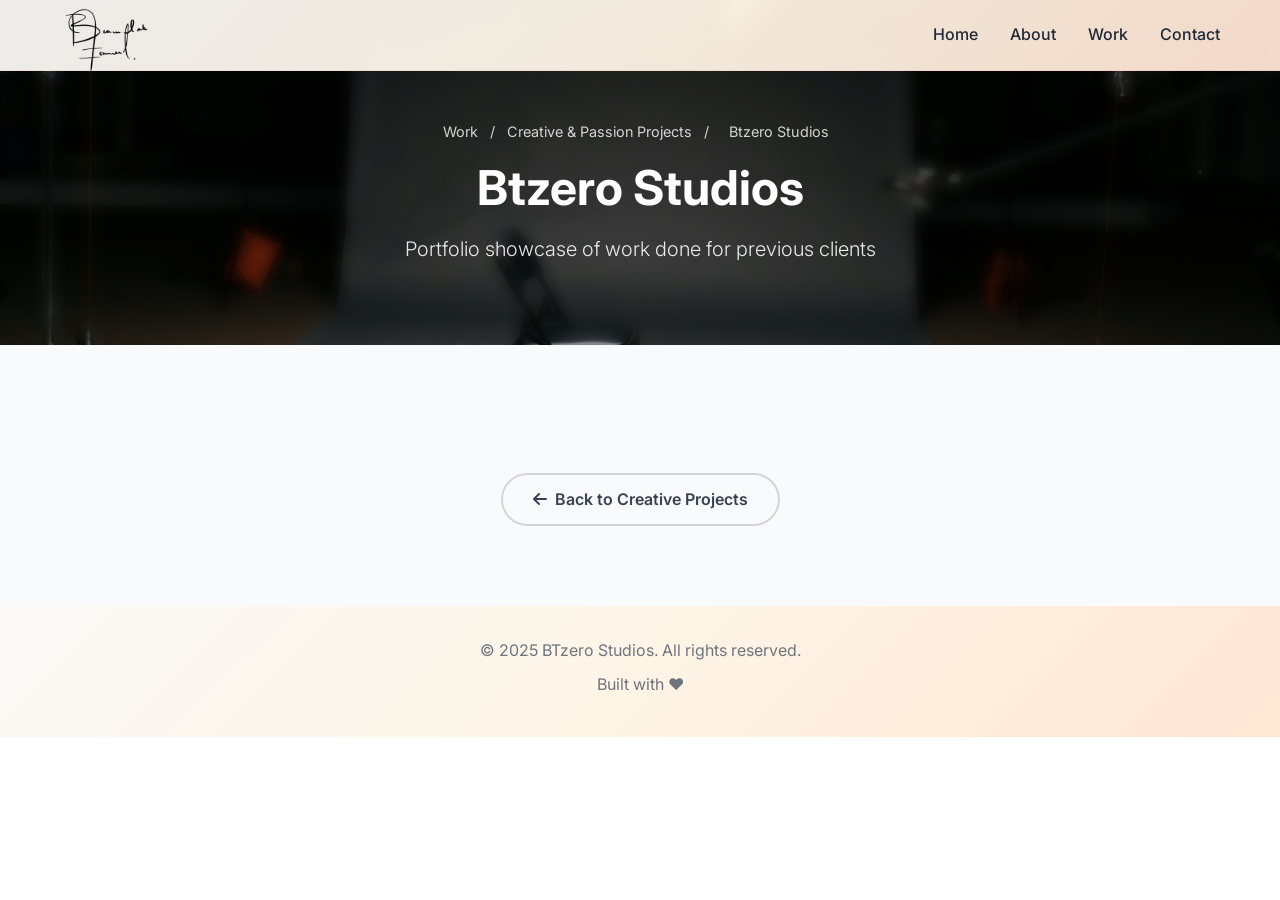
==== btzero-studios.html @ 1f89cbbd "Update website with new work sections, off-white gradient theme, and EmailJS integration" ====
<!DOCTYPE html>
<html lang="en">
<head>
    <meta charset="UTF-8">
    <meta name="viewport" content="width=device-width, initial-scale=1.0">
    <title>Btzero Studios - Beamlak Tareke</title>
    <link rel="stylesheet" href="styles.css">
    <link href="https://fonts.googleapis.com/css2?family=Inter:wght@300;400;500;600;700&display=swap" rel="stylesheet">
    <link rel="stylesheet" href="https://cdnjs.cloudflare.com/ajax/libs/font-awesome/6.0.0/css/all.min.css">
</head>
<body>
    <!-- Navigation -->
    <nav class="navbar">
        <div class="nav-container">
            <div class="nav-logo">
                <a href="index.html"><img src="Pictures/Sign.png" alt="Beamlak Tareke" class="logo-image"></a>
            </div>
            <ul class="nav-menu">
                <li class="nav-item">
                    <a href="index.html#home" class="nav-link">Home</a>
                </li>
                <li class="nav-item">
                    <a href="index.html#about" class="nav-link">About</a>
                </li>
                <li class="nav-item">
                    <a href="index.html#work" class="nav-link">Work</a>
                </li>
                <li class="nav-item">
                    <a href="index.html#contact" class="nav-link">Contact</a>
                </li>
            </ul>
            <div class="hamburger">
                <span class="bar"></span>
                <span class="bar"></span>
                <span class="bar"></span>
            </div>
        </div>
    </nav>

    <!-- Page Header -->
    <section class="page-header creative-header">
        <div class="container">
            <div class="header-content">
                <div class="breadcrumb">
                    <a href="index.html">Work</a>
                    <span>/</span>
                    <a href="creative-projects.html">Creative & Passion Projects</a>
                    <span>/</span>
                    <span>Btzero Studios</span>
                </div>
                <h1 class="page-title">Btzero Studios</h1>
                <p class="page-subtitle">Portfolio showcase of work done for previous clients</p>
            </div>
        </div>
    </section>

    <!-- Btzero Studios Content -->
    <section class="work-category">
        <div class="container">
            <div class="category-grid">
                <!-- Project cards will go here -->
                <!-- Template:
                <div class="project-card">
                    <div class="project-image">
                        <a href="CLIENT_LINK" target="_blank" class="image-link">
                            <img src="https://source.unsplash.com/featured/800x400/?keyword1,keyword2" alt="Project Name" class="project-thumbnail">
                        </a>
                    </div>
                    <div class="project-content">
                        <h3>Client/Project Name</h3>
                        <p>Project description and work done for the client...</p>
                        <div class="project-tags">
                            <span class="tag">Branding</span>
                            <span class="tag">Design</span>
                            <span class="tag">Media</span>
                        </div>
                        <div class="project-links">
                            <a href="CLIENT_LINK" target="_blank" class="project-link"><i class="fas fa-external-link-alt"></i> View Project</a>
                        </div>
                    </div>
                </div>
                -->
            </div>

            <!-- Back to Creative Projects -->
            <div class="back-to-work">
                <a href="creative-projects.html" class="btn btn-secondary">
                    <i class="fas fa-arrow-left"></i>
                    Back to Creative Projects
                </a>
            </div>
        </div>
    </section>

    <!-- Footer -->
    <footer class="footer">
        <div class="container">
            <div class="footer-content">
                <p>&copy; 2025 BTzero Studios. All rights reserved.</p>
                <p>Built with ❤️</p>
            </div>
        </div>
    </footer>

    <script src="script.js"></script>
</body>
</html>
---- styles.css ----
/* Reset and Base Styles */
* {
    margin: 0;
    padding: 0;
    box-sizing: border-box;
}

html {
    scroll-behavior: smooth;
}

body {
    font-family: 'Inter', sans-serif;
    line-height: 1.6;
    color: #333;
    background-color: #ffffff;
}

.container {
    max-width: 1200px;
    margin: 0 auto;
    padding: 0 20px;
}

/* Navigation */
.navbar {
    position: fixed;
    top: 0;
    width: 100%;
    background: linear-gradient(135deg, rgba(250, 249, 246, 0.95) 0%, rgba(254, 245, 231, 0.95) 50%, rgba(255, 229, 212, 0.95) 100%);
    backdrop-filter: blur(10px);
    z-index: 1000;
    transition: all 0.3s ease;
    border-bottom: 1px solid rgba(255, 154, 139, 0.2);
}

.nav-container {
    max-width: 1200px;
    margin: 0 auto;
    padding: 0 20px;
    display: flex;
    justify-content: space-between;
    align-items: center;
    height: 70px;
}

.nav-logo a {
    font-size: 1.5rem;
    font-weight: 700;
    color: #2563eb;
    text-decoration: none;
    transition: all 0.3s ease;
    display: flex;
    align-items: center;
}

.nav-logo a:hover {
    opacity: 0.8;
}

.logo-image {
    height: 105px;
    width: auto;
    object-fit: contain;
    transition: all 0.3s ease;
}

.nav-logo a:hover .logo-image {
    transform: scale(1.05);
}

.nav-menu {
    display: flex;
    list-style: none;
    gap: 2rem;
}

.nav-link {
    color: #1f2937;
    text-decoration: none;
    font-weight: 500;
    transition: color 0.3s ease;
    position: relative;
}

.nav-link:hover {
    color: #ff9a8b;
}

.nav-link::after {
    content: '';
    position: absolute;
    width: 0;
    height: 2px;
    bottom: -5px;
    left: 0;
    background: linear-gradient(135deg, #ff9a8b 0%, #fecf8d 100%);
    transition: width 0.3s ease;
}

.nav-link:hover::after {
    width: 100%;
}

.hamburger {
    display: none;
    flex-direction: column;
    cursor: pointer;
}

.bar {
    width: 25px;
    height: 3px;
    background-color: #1f2937;
    margin: 3px 0;
    transition: 0.3s;
}

/* Hero Section */
.hero {
    min-height: 100vh;
    display: flex;
    align-items: center;
    background: linear-gradient(135deg, #faf9f6 0%, #fef5e7 50%, #ffe5d4 100%);
    color: #1f2937;
    position: relative;
    overflow: hidden;
}

.hero::before {
    content: '';
    position: absolute;
    top: 0;
    left: 0;
    right: 0;
    bottom: 0;
    background: url('data:image/svg+xml,<svg xmlns="http://www.w3.org/2000/svg" viewBox="0 0 100 100"><defs><pattern id="grain" width="100" height="100" patternUnits="userSpaceOnUse"><circle cx="25" cy="25" r="1" fill="black" opacity="0.03"/><circle cx="75" cy="75" r="1" fill="black" opacity="0.03"/><circle cx="50" cy="10" r="0.5" fill="black" opacity="0.03"/><circle cx="10" cy="60" r="0.5" fill="black" opacity="0.03"/><circle cx="90" cy="40" r="0.5" fill="black" opacity="0.03"/></pattern></defs><rect width="100" height="100" fill="url(%23grain)"/></svg>');
    opacity: 0.5;
}

.hero-container {
    max-width: 1200px;
    margin: 0 auto;
    padding: 0 20px;
    display: grid;
    grid-template-columns: 1fr 1fr;
    gap: 4rem;
    align-items: center;
    position: relative;
    z-index: 1;
}

.hero-content {
    animation: slideInLeft 1s ease-out;
}

.hero-title {
    font-size: 3.5rem;
    font-weight: 700;
    margin-bottom: 1rem;
    line-height: 1.2;
    color: #1f2937;
}

.highlight {
    background: linear-gradient(135deg, #ff9a8b 0%, #fecf8d 100%);
    -webkit-background-clip: text;
    -webkit-text-fill-color: transparent;
    background-clip: text;
}

.hero-subtitle {
    font-size: 1.25rem;
    margin-bottom: 2rem;
    opacity: 0.7;
    font-weight: 300;
    color: #4b5563;
}

.hero-buttons {
    display: flex;
    gap: 1rem;
    flex-wrap: wrap;
}

.btn {
    padding: 12px 30px;
    border-radius: 50px;
    text-decoration: none;
    font-weight: 600;
    transition: all 0.3s ease;
    display: inline-block;
    border: 2px solid transparent;
    cursor: pointer;
    font-size: 1rem;
}

.btn-primary {
    background: linear-gradient(45deg, #fbbf24, #f59e0b);
    color: white;
    border: 2px solid transparent;
}

.btn-primary:hover {
    transform: translateY(-2px);
    box-shadow: 0 10px 25px rgba(251, 191, 36, 0.3);
}

.btn-secondary {
    background: transparent;
    color: white;
    border: 2px solid white;
}

.btn-secondary:hover {
    background: white;
    color: #2563eb;
    transform: translateY(-2px);
}

.hero-image {
    display: flex;
    justify-content: center;
    animation: slideInRight 1s ease-out;
}

.profile-card {
    width: 300px;
    height: 300px;
    background: rgba(255, 255, 255, 0.1);
    border-radius: 20px;
    display: flex;
    align-items: center;
    justify-content: center;
    backdrop-filter: blur(10px);
    border: 1px solid rgba(255, 255, 255, 0.2);
    box-shadow: 0 20px 40px rgba(0, 0, 0, 0.1);
}

.profile-image {
    width: 100%;
    max-width: 400px;
    height: auto;
    display: flex;
    align-items: center;
    justify-content: center;
}

.hero-photo {
    width: 100%;
    height: auto;
    max-width: 100%;
    object-fit: cover;
    border-radius: 15px;
    box-shadow: 0 10px 30px rgba(0, 0, 0, 0.15);
    display: block;
}

.scroll-indicator {
    position: absolute;
    bottom: 30px;
    left: 50%;
    transform: translateX(-50%);
    animation: bounce 2s infinite;
}

.scroll-arrow {
    width: 20px;
    height: 20px;
    border-right: 2px solid #4b5563;
    border-bottom: 2px solid #4b5563;
    transform: rotate(45deg);
}

/* Section Styles */
section {
    padding: 80px 0;
}

.section-header {
    text-align: center;
    margin-bottom: 4rem;
}

.section-title {
    font-size: 2.5rem;
    font-weight: 700;
    margin-bottom: 1rem;
    color: #1f2937;
}

.section-subtitle {
    font-size: 1.125rem;
    color: #6b7280;
    font-weight: 400;
}

/* About Section */
.about {
    background-color: #f9fafb;
}

.about-content {
    display: grid;
    grid-template-columns: 1fr 1.2fr;
    gap: 4rem;
    align-items: start;
}

.about-text h3 {
    font-size: 1.5rem;
    font-weight: 600;
    margin-bottom: 1rem;
    color: #1f2937;
}

.about-text p {
    margin-bottom: 1.5rem;
    color: #4b5563;
    line-height: 1.7;
}

.skills h4 {
    font-size: 1.25rem;
    font-weight: 600;
    margin-bottom: 1rem;
    color: #1f2937;
}

.skill-tags {
    display: flex;
    flex-wrap: wrap;
    gap: 0.5rem;
}

.skill-tag {
    background: linear-gradient(45deg, #2563eb, #3b82f6);
    color: white;
    padding: 0.5rem 1rem;
    border-radius: 25px;
    font-size: 0.875rem;
    font-weight: 500;
}

.journey-animation-container {
    display: flex;
    flex-direction: column;
    gap: 2rem;
}

.journey-map {
    background: linear-gradient(135deg, #f8fafc 0%, #e2e8f0 100%);
    border-radius: 20px;
    padding: 2rem;
    box-shadow: 0 8px 25px rgba(0, 0, 0, 0.08);
    position: relative;
    overflow: hidden;
}

.journey-svg {
    width: 100%;
    height: auto;
    max-height: 500px;
    display: block;
}

.journey-path {
    stroke-dasharray: 1400;
    stroke-dashoffset: 1400;
    animation: drawPath 6s ease-in-out forwards;
    filter: drop-shadow(0 2px 4px rgba(37, 99, 235, 0.3));
}

@keyframes drawPath {
    to {
        stroke-dashoffset: 0;
    }
}

.journey-dot {
    filter: drop-shadow(0 2px 4px rgba(251, 191, 36, 0.5));
}

.country-marker {
    cursor: pointer;
    transition: all 0.3s ease;
    animation: fadeInMarker 1s ease-in-out forwards;
    opacity: 0;
}

.country-marker:nth-child(3) {
    animation-delay: 0.5s;
}

.country-marker:nth-child(4) {
    animation-delay: 1s;
}

.country-marker:nth-child(5) {
    animation-delay: 1.5s;
}

@keyframes fadeInMarker {
    to {
        opacity: 1;
    }
}

.marker-ring {
    animation: ringPulse 2s ease-in-out infinite;
    transition: all 0.3s ease;
}

@keyframes ringPulse {
    0% {
        r: 25;
        opacity: 0.3;
    }
    50% {
        r: 35;
        opacity: 0.1;
    }
    100% {
        r: 25;
        opacity: 0.3;
    }
}

.country-emoji {
    cursor: pointer;
    filter: drop-shadow(0 2px 4px rgba(0, 0, 0, 0.2));
    pointer-events: none;
    transform-origin: center;
}

.country-marker:hover .marker-ring {
    r: 45;
    opacity: 0.2;
    animation: none;
}

.country-background {
    opacity: 0;
    transition: opacity 0.5s ease-in-out;
    pointer-events: none;
    filter: blur(1px);
    transform-origin: center;
}

.country-marker:hover .country-background {
    opacity: 0.4;
    filter: blur(0.5px);
}


.about-stats {
    display: flex;
    flex-direction: column;
    gap: 2rem;
}

.stat-item {
    text-align: center;
    padding: 1.5rem;
    background: white;
    border-radius: 15px;
    box-shadow: 0 4px 6px rgba(0, 0, 0, 0.05);
    transition: transform 0.3s ease;
}

.stat-item:hover {
    transform: translateY(-5px);
}

.stat-number {
    font-size: 2.5rem;
    font-weight: 700;
    color: #2563eb;
    margin-bottom: 0.5rem;
}

.stat-label {
    color: #6b7280;
    font-weight: 500;
}

/* Journey Map Section */
.journey-section {
    background: white;
    border-radius: 20px;
    padding: 2rem;
    box-shadow: 0 8px 25px rgba(0, 0, 0, 0.08);
    margin-top: 2rem;
}

.journey-section h4 {
    font-size: 1.5rem;
    font-weight: 600;
    margin-bottom: 1.5rem;
    color: #1f2937;
    text-align: center;
}

.world-map {
    display: flex;
    flex-direction: column;
    gap: 2rem;
}

.map-container {
    background: linear-gradient(135deg, #f8fafc 0%, #e2e8f0 100%);
    border-radius: 15px;
    padding: 1rem;
    position: relative;
    overflow: hidden;
}

.world-svg {
    width: 100%;
    height: 300px;
    display: block;
}

.world-outline {
    opacity: 0.3;
}

.journey-path {
    filter: drop-shadow(0 2px 4px rgba(0, 0, 0, 0.1));
    animation: drawPath 3s ease-in-out forwards;
}

@keyframes drawPath {
    to {
        stroke-dashoffset: 0;
    }
}

.country-markers {
    animation: fadeInMarkers 1s ease-in-out 2s forwards;
    opacity: 0;
}

@keyframes fadeInMarkers {
    to {
        opacity: 1;
    }
}

.country-marker {
    cursor: pointer;
    transition: all 0.3s ease;
    filter: drop-shadow(0 2px 4px rgba(0, 0, 0, 0.2));
}

.country-marker {
    transform: none;
}

.country-shape {
    transition: all 0.3s ease;
}

.country-marker:hover .country-shape {
    filter: brightness(1.1);
}

.maple-leaf {
    animation: leafFloat 3s ease-in-out infinite;
}

@keyframes leafFloat {
    0%, 100% {
        transform: translate(30px, 20px) scale(0.8) rotate(0deg);
    }
    50% {
        transform: translate(30px, 15px) scale(0.85) rotate(2deg);
    }
}

.country-label {
    font-size: 12px;
    font-weight: 600;
    fill: #374151;
    pointer-events: none;
}

.journey-dot {
    animation: moveAlongPath 4s linear infinite;
}

@keyframes moveAlongPath {
    0% {
        offset-distance: 0%;
    }
    100% {
        offset-distance: 100%;
    }
}

.country-info {
    display: grid;
    grid-template-columns: repeat(auto-fit, minmax(200px, 1fr));
    gap: 1rem;
}

.country-card {
    background: white;
    border-radius: 15px;
    padding: 1.5rem;
    text-align: center;
    box-shadow: 0 4px 6px rgba(0, 0, 0, 0.05);
    transition: all 0.3s ease;
    border: 2px solid transparent;
    cursor: pointer;
}

.country-card:hover {
    transform: translateY(-5px);
    box-shadow: 0 8px 25px rgba(0, 0, 0, 0.1);
    border-color: #e5e7eb;
}

.country-card[data-country="ethiopia"]:hover {
    border-color: #f59e0b;
}

.country-card[data-country="mozambique"]:hover {
    border-color: #8b5cf6;
}

.country-card[data-country="canada"]:hover {
    border-color: #ef4444;
}

.country-card.active {
    transform: translateY(-8px);
    box-shadow: 0 12px 30px rgba(0, 0, 0, 0.15);
}

.country-card[data-country="ethiopia"].active {
    border-color: #f59e0b;
    background: linear-gradient(135deg, #fef3c7 0%, #fde68a 100%);
}

.country-card[data-country="mozambique"].active {
    border-color: #8b5cf6;
    background: linear-gradient(135deg, #ede9fe 0%, #ddd6fe 100%);
}

.country-card[data-country="canada"].active {
    border-color: #ef4444;
    background: linear-gradient(135deg, #fee2e2 0%, #fecaca 100%);
}

.country-flag {
    font-size: 2rem;
    margin-bottom: 0.5rem;
}

.country-card h5 {
    font-size: 1.1rem;
    font-weight: 600;
    color: #1f2937;
    margin-bottom: 0.5rem;
}

.country-card p {
    font-size: 0.875rem;
    color: #6b7280;
    margin-bottom: 0.75rem;
    line-height: 1.4;
}

.country-year {
    font-size: 0.75rem;
    font-weight: 500;
    color: #9ca3af;
    background: #f3f4f6;
    padding: 0.25rem 0.5rem;
    border-radius: 10px;
    display: inline-block;
}

/* Work Section */
.work-folders {
    display: grid;
    grid-template-columns: repeat(auto-fit, minmax(280px, 1fr));
    gap: 2rem;
    margin-top: 2rem;
}

.folder {
    background: white;
    border-radius: 20px;
    padding: 2rem;
    box-shadow: 0 8px 25px rgba(0, 0, 0, 0.08);
    transition: all 0.3s ease;
    border: 2px solid transparent;
    cursor: pointer;
    position: relative;
    overflow: hidden;
    text-decoration: none;
    color: inherit;
    display: block;
}

.folder::before {
    content: '';
    position: absolute;
    top: 0;
    left: 0;
    right: 0;
    height: 4px;
    background: linear-gradient(45deg, #2563eb, #3b82f6);
    transform: scaleX(0);
    transition: transform 0.3s ease;
}

.folder:hover::before {
    transform: scaleX(1);
}

.folder:hover {
    transform: translateY(-8px);
    box-shadow: 0 20px 40px rgba(0, 0, 0, 0.15);
    border-color: #e5e7eb;
}

.folder-icon {
    font-size: 3rem;
    color: #2563eb;
    margin-bottom: 1rem;
    transition: all 0.3s ease;
}

.folder:hover .folder-icon {
    transform: scale(1.1);
    color: #1d4ed8;
}

.folder-title {
    font-size: 1.5rem;
    font-weight: 700;
    color: #1f2937;
    margin-bottom: 0.5rem;
}

.folder-subtitle {
    color: #6b7280;
    font-size: 0.9rem;
    margin-bottom: 1.5rem;
    font-weight: 500;
    font-style: italic;
}

.folder-content {
    max-height: 0;
    overflow: hidden;
    transition: max-height 0.3s ease;
}

.folder.active .folder-content {
    max-height: 500px;
}

.project-item {
    padding: 1rem 0;
    border-bottom: 1px solid #f3f4f6;
    transition: all 0.2s ease;
}

.project-item:last-child {
    border-bottom: none;
}

.project-item:hover {
    background: #f9fafb;
    margin: 0 -1rem;
    padding: 1rem;
    border-radius: 10px;
}

.project-item h4 {
    font-size: 1rem;
    font-weight: 600;
    color: #1f2937;
    margin-bottom: 0.5rem;
}

.project-item p {
    font-size: 0.875rem;
    color: #6b7280;
    line-height: 1.5;
    margin: 0;
}

/* Folder category colors */
.folder[data-category="cs"] .folder-icon {
    color: #2563eb;
}

.folder[data-category="cs"]:hover .folder-icon {
    color: #1d4ed8;
}

.folder[data-category="cs"]::before {
    background: linear-gradient(45deg, #2563eb, #3b82f6);
}

.folder[data-category="creative"] .folder-icon {
    color: #8b5cf6;
}

.folder[data-category="creative"]:hover .folder-icon {
    color: #7c3aed;
}

.folder[data-category="creative"]::before {
    background: linear-gradient(45deg, #8b5cf6, #a78bfa);
}

.folder[data-category="features"] .folder-icon {
    color: #f59e0b;
}

.folder[data-category="features"]:hover .folder-icon {
    color: #d97706;
}

.folder[data-category="features"]::before {
    background: linear-gradient(45deg, #f59e0b, #fbbf24);
}

.project-card-header {
    padding: 1.5rem 1.5rem 1rem 1.5rem;
}

.project-title {
    font-size: 1.25rem;
    font-weight: 700;
    color: #1f2937;
    margin: 0;
    transition: color 0.3s ease;
}

.project-card:hover .project-title {
    color: #2563eb;
}

.project-card-body {
    padding: 0 1.5rem 1.5rem 1.5rem;
    flex-grow: 1;
}

.project-problem,
.project-description {
    color: #4b5563;
    line-height: 1.6;
    margin-bottom: 1rem;
    font-size: 0.95rem;
}

.project-tech-stack {
    display: flex;
    flex-wrap: wrap;
    gap: 0.5rem;
    margin-top: 1rem;
}

.tech-tag {
    background: linear-gradient(135deg, #e0e7ff 0%, #c7d2fe 100%);
    color: #3730a3;
    padding: 0.4rem 0.8rem;
    border-radius: 20px;
    font-size: 0.75rem;
    font-weight: 600;
    transition: all 0.3s ease;
}

.project-card:hover .tech-tag {
    background: linear-gradient(135deg, #c7d2fe 0%, #a5b4fc 100%);
    transform: translateY(-2px);
}

.video-placeholder {
    background: linear-gradient(135deg, #f3f4f6 0%, #e5e7eb 100%);
    border-radius: 12px;
    padding: 2rem;
    text-align: center;
    margin-top: 1rem;
    transition: all 0.3s ease;
}

.video-placeholder i {
    font-size: 2.5rem;
    color: #6b7280;
    margin-bottom: 0.5rem;
    display: block;
}

.video-placeholder p {
    color: #6b7280;
    font-size: 0.875rem;
    margin: 0;
}

.project-card:hover .video-placeholder {
    background: linear-gradient(135deg, #e5e7eb 0%, #d1d5db 100%);
    transform: scale(1.05);
}

.video-card {
    cursor: pointer;
}

.media-badge {
    display: inline-block;
    background: linear-gradient(135deg, #fef3c7 0%, #fde68a 100%);
    color: #92400e;
    padding: 0.3rem 0.8rem;
    border-radius: 15px;
    font-size: 0.75rem;
    font-weight: 600;
    margin-top: 0.5rem;
}

.project-card-footer {
    padding: 1rem 1.5rem;
    background: #f9fafb;
    border-top: 1px solid #e5e7eb;
    display: flex;
    gap: 1rem;
    flex-wrap: wrap;
    transition: all 0.3s ease;
}

.project-card:hover .project-card-footer {
    background: #f3f4f6;
}

.project-link {
    color: #2563eb;
    text-decoration: none;
    font-weight: 500;
    font-size: 0.875rem;
    transition: all 0.3s ease;
    display: inline-flex;
    align-items: center;
    gap: 0.4rem;
    padding: 0.4rem 0.8rem;
    border-radius: 8px;
    position: relative;
}

.project-link:hover {
    color: #1d4ed8;
    background: rgba(37, 99, 235, 0.1);
    transform: translateX(4px);
}

.project-link i {
    font-size: 0.875rem;
}

/* Page-specific styles for work category pages */
.page-header {
    background: linear-gradient(135deg, #667eea 0%, #764ba2 100%);
    color: white;
    padding: 120px 0 80px 0;
    position: relative;
    overflow: hidden;
}

.page-header::before {
    content: '';
    position: absolute;
    top: 0;
    left: 0;
    right: 0;
    bottom: 0;
    background: url('data:image/svg+xml,<svg xmlns="http://www.w3.org/2000/svg" viewBox="0 0 100 100"><defs><pattern id="grain" width="100" height="100" patternUnits="userSpaceOnUse"><circle cx="25" cy="25" r="1" fill="white" opacity="0.1"/><circle cx="75" cy="75" r="1" fill="white" opacity="0.1"/><circle cx="50" cy="10" r="0.5" fill="white" opacity="0.1"/><circle cx="10" cy="60" r="0.5" fill="white" opacity="0.1"/><circle cx="90" cy="40" r="0.5" fill="white" opacity="0.1"/></pattern></defs><rect width="100" height="100" fill="url(%23grain)"/></svg>');
    opacity: 0.3;
}

.header-content {
    position: relative;
    z-index: 1;
    text-align: center;
}

.breadcrumb {
    margin-bottom: 1rem;
    font-size: 0.9rem;
    opacity: 0.8;
}

.breadcrumb a {
    color: white;
    text-decoration: none;
    transition: opacity 0.3s ease;
}

.breadcrumb a:hover {
    opacity: 0.8;
}

.breadcrumb span {
    margin: 0 0.5rem;
}

.page-title {
    font-size: 3rem;
    font-weight: 700;
    margin-bottom: 1rem;
    line-height: 1.2;
}

.page-subtitle {
    font-size: 1.25rem;
    opacity: 0.9;
    font-weight: 300;
    max-width: 600px;
    margin: 0 auto;
}

/* Category-specific page headers */
.cs-header {
    background: linear-gradient(135deg, #2563eb 0%, #3b82f6 100%);
    background-image: url('Pictures/code.jpg');
    background-size: cover;
    background-position: center;
    background-repeat: no-repeat;
}

.cs-header::after {
    content: '';
    position: absolute;
    top: 0;
    left: 0;
    right: 0;
    bottom: 0;
    background-image: url('Pictures/code.jpg');
    background-size: cover;
    background-position: center;
    background-repeat: no-repeat;
    filter: blur(8px);
    z-index: 0;
    opacity: 0.85;
}

.cs-header::before {
    content: '';
    position: absolute;
    top: 0;
    left: 0;
    right: 0;
    bottom: 0;
    background: rgba(0, 0, 0, 0.4);
    z-index: 1;
}

.cs-header .header-content {
    position: relative;
    z-index: 2;
}

.creative-header {
    background: linear-gradient(135deg, #8b5cf6 0%, #a78bfa 100%);
    background-image: url('Pictures/Create.jpg');
    background-size: cover;
    background-position: center;
    background-repeat: no-repeat;
}

.creative-header::after {
    content: '';
    position: absolute;
    top: 0;
    left: 0;
    right: 0;
    bottom: 0;
    background-image: url('Pictures/Create.jpg');
    background-size: cover;
    background-position: center;
    background-repeat: no-repeat;
    filter: blur(8px);
    z-index: 0;
    opacity: 0.85;
}

.creative-header::before {
    content: '';
    position: absolute;
    top: 0;
    left: 0;
    right: 0;
    bottom: 0;
    background: rgba(0, 0, 0, 0.4);
    z-index: 1;
}

.creative-header .header-content {
    position: relative;
    z-index: 2;
}

.features-header {
    background: linear-gradient(135deg, #f59e0b 0%, #fbbf24 100%);
    background-image: url('Pictures/News.jpg');
    background-size: cover;
    background-position: center;
    background-repeat: no-repeat;
}

.features-header::after {
    content: '';
    position: absolute;
    top: 0;
    left: 0;
    right: 0;
    bottom: 0;
    background-image: url('Pictures/News.jpg');
    background-size: cover;
    background-position: center;
    background-repeat: no-repeat;
    filter: blur(8px);
    z-index: 0;
    opacity: 0.85;
}

.features-header::before {
    content: '';
    position: absolute;
    top: 0;
    left: 0;
    right: 0;
    bottom: 0;
    background: rgba(0, 0, 0, 0.4);
    z-index: 1;
}

.features-header .header-content {
    position: relative;
    z-index: 2;
}

.work-category {
    padding: 80px 0;
    background-color: #f9fafb;
}

.category-grid {
    display: grid;
    grid-template-columns: repeat(3, 1fr);
    gap: 2rem;
    margin-bottom: 3rem;
}

.project-card {
    background: white;
    border-radius: 20px;
    overflow: hidden;
    box-shadow: 0 8px 25px rgba(0, 0, 0, 0.08);
    transition: all 0.3s ease;
    border: 2px solid transparent;
}

.project-card:hover {
    transform: translateY(-8px);
    box-shadow: 0 20px 40px rgba(0, 0, 0, 0.15);
    border-color: #e5e7eb;
}

.project-card.featured {
    border-color: #2563eb;
    background: linear-gradient(135deg, #f8fafc 0%, #e2e8f0 100%);
}

.project-image {
    height: 200px;
    background: linear-gradient(135deg, #667eea 0%, #764ba2 100%);
    display: flex;
    align-items: center;
    justify-content: center;
    position: relative;
    overflow: hidden;
}

.image-link {
    width: 100%;
    height: 100%;
    display: block;
    position: relative;
    text-decoration: none;
}

.project-thumbnail {
    width: 100%;
    height: 100%;
    object-fit: cover;
    transition: transform 0.3s ease;
}

.image-link:hover .project-thumbnail {
    transform: scale(1.05);
}

.play-overlay {
    position: absolute;
    top: 50%;
    left: 50%;
    transform: translate(-50%, -50%);
    background: rgba(0, 0, 0, 0.7);
    border-radius: 50%;
    width: 60px;
    height: 60px;
    display: flex;
    align-items: center;
    justify-content: center;
    transition: all 0.3s ease;
}

.play-overlay i {
    font-size: 2rem;
    color: white;
    margin-left: 4px;
}

.image-link:hover .play-overlay {
    background: rgba(239, 68, 68, 0.9);
    transform: translate(-50%, -50%) scale(1.1);
}

.project-placeholder {
    font-size: 3rem;
    color: white;
    opacity: 0.8;
    transition: all 0.3s ease;
}

.image-link:hover .project-placeholder {
    opacity: 1;
    transform: scale(1.1);
}

.project-card:hover .project-placeholder {
    transform: scale(1.1);
    opacity: 1;
}

.project-content {
    padding: 2rem;
}

.project-content h3 {
    font-size: 1.5rem;
    font-weight: 600;
    margin-bottom: 1rem;
    color: #1f2937;
}

.project-content p {
    color: #6b7280;
    margin-bottom: 1.5rem;
    line-height: 1.6;
    max-height: 0;
    opacity: 0;
    overflow: hidden;
    transition: max-height 0.4s ease, opacity 0.4s ease, margin-bottom 0.4s ease;
}

.project-card:hover .project-content p {
    max-height: 200px;
    opacity: 1;
    margin-bottom: 1.5rem;
}

.project-tags {
    display: flex;
    flex-wrap: wrap;
    gap: 0.5rem;
    margin-bottom: 1.5rem;
}

.tag {
    background: #f3f4f6;
    color: #374151;
    padding: 0.25rem 0.75rem;
    border-radius: 15px;
    font-size: 0.75rem;
    font-weight: 500;
}

.project-links {
    display: flex;
    gap: 1rem;
    flex-wrap: wrap;
}

.project-link {
    color: #2563eb;
    text-decoration: none;
    font-weight: 500;
    font-size: 0.9rem;
    transition: color 0.3s ease;
    position: relative;
}

.project-link:hover {
    color: #1d4ed8;
}

.project-link::after {
    content: '';
    position: absolute;
    width: 0;
    height: 2px;
    bottom: -2px;
    left: 0;
    background-color: #2563eb;
    transition: width 0.3s ease;
}

.project-link:hover::after {
    width: 100%;
}

.back-to-work {
    text-align: center;
    margin-top: 3rem;
}

.btn {
    padding: 12px 30px;
    border-radius: 50px;
    text-decoration: none;
    font-weight: 600;
    transition: all 0.3s ease;
    display: inline-flex;
    align-items: center;
    gap: 0.5rem;
    border: 2px solid transparent;
    cursor: pointer;
    font-size: 1rem;
}

.btn-secondary {
    background: transparent;
    color: #374151;
    border: 2px solid #d1d5db;
}

.btn-secondary:hover {
    background: #374151;
    color: white;
    transform: translateY(-2px);
    box-shadow: 0 8px 20px rgba(55, 65, 81, 0.2);
}

/* Contact Section */
.contact {
    background: linear-gradient(135deg, #faf9f6 0%, #fef5e7 50%, #ffe5d4 100%);
    color: #1f2937;
}

.contact .section-title,
.contact .section-subtitle {
    color: #1f2937;
}

.contact-content {
    display: grid;
    grid-template-columns: 1fr 1fr;
    gap: 4rem;
    align-items: start;
}

.contact-info h3 {
    font-size: 1.5rem;
    font-weight: 600;
    margin-bottom: 1rem;
    color: #1f2937;
}

.contact-info p {
    margin-bottom: 2rem;
    color: #4b5563;
    line-height: 1.7;
}

.contact-methods {
    margin-bottom: 2rem;
}

.contact-method {
    display: flex;
    align-items: center;
    gap: 1rem;
    margin-bottom: 1rem;
    font-size: 1.125rem;
    color: #1f2937;
}

.contact-method i {
    width: 20px;
    color: #ff9a8b;
}

.social-links {
    display: flex;
    gap: 1rem;
}

.social-link {
    width: 50px;
    height: 50px;
    background: rgba(255, 255, 255, 0.8);
    border-radius: 50%;
    display: flex;
    align-items: center;
    justify-content: center;
    color: #1f2937;
    text-decoration: none;
    transition: all 0.3s ease;
    backdrop-filter: blur(10px);
    border: 1px solid rgba(255, 154, 139, 0.3);
}

.social-link:hover {
    background: linear-gradient(135deg, #ff9a8b 0%, #fecf8d 100%);
    color: white;
    transform: translateY(-3px);
    border-color: #ff9a8b;
}

.contact-form {
    background: rgba(255, 255, 255, 0.8);
    padding: 2rem;
    border-radius: 15px;
    backdrop-filter: blur(10px);
    border: 1px solid rgba(255, 154, 139, 0.3);
    box-shadow: 0 8px 25px rgba(0, 0, 0, 0.1);
}

.form-group {
    margin-bottom: 1.5rem;
}

.form-group input,
.form-group textarea {
    width: 100%;
    padding: 1rem;
    border: 1px solid rgba(255, 154, 139, 0.3);
    border-radius: 10px;
    background: white;
    color: #1f2937;
    font-size: 1rem;
    transition: all 0.3s ease;
}

.form-group input::placeholder,
.form-group textarea::placeholder {
    color: #9ca3af;
}

.form-group input:focus,
.form-group textarea:focus {
    outline: none;
    border-color: #ff9a8b;
    background: white;
    box-shadow: 0 0 0 3px rgba(255, 154, 139, 0.1);
}

/* Footer */
.footer {
    background: linear-gradient(135deg, #faf9f6 0%, #fef5e7 50%, #ffe5d4 100%);
    color: #1f2937;
    padding: 2rem 0;
    text-align: center;
}

.footer-content p {
    margin-bottom: 0.5rem;
    color: #4b5563;
    opacity: 0.8;
}

/* Animations */
@keyframes slideInLeft {
    from {
        opacity: 0;
        transform: translateX(-50px);
    }
    to {
        opacity: 1;
        transform: translateX(0);
    }
}

@keyframes slideInRight {
    from {
        opacity: 0;
        transform: translateX(50px);
    }
    to {
        opacity: 1;
        transform: translateX(0);
    }
}

@keyframes bounce {
    0%, 20%, 50%, 80%, 100% {
        transform: translateX(-50%) translateY(0);
    }
    40% {
        transform: translateX(-50%) translateY(-10px);
    }
    60% {
        transform: translateX(-50%) translateY(-5px);
    }
}

/* Responsive Design */
@media (max-width: 1024px) {
    .category-grid {
        grid-template-columns: repeat(2, 1fr);
    }
}

@media (max-width: 768px) {
    .hamburger {
        display: flex;
    }
    
    .nav-menu {
        position: fixed;
        left: -100%;
        top: 70px;
        flex-direction: column;
        background: linear-gradient(135deg, #faf9f6 0%, #fef5e7 50%, #ffe5d4 100%);
        width: 100%;
        text-align: center;
        transition: 0.3s;
        box-shadow: 0 10px 27px rgba(0, 0, 0, 0.1);
        padding: 2rem 0;
    }
    
    .nav-menu.active {
        left: 0;
    }
    
    .hero-container {
        grid-template-columns: 1fr;
        text-align: center;
        gap: 2rem;
    }
    
    .hero-title {
        font-size: 2.5rem;
    }
    
    .about-content {
        grid-template-columns: 1fr;
        gap: 2rem;
    }
    
    .journey-map {
        padding: 1rem;
    }
    
    .journey-svg {
        max-height: 300px;
    }
    
    .country-info {
        grid-template-columns: 1fr;
    }
    
    .country-info {
        grid-template-columns: 1fr;
    }
    
    .world-svg {
        height: 250px;
    }
    
    .about-stats {
        flex-direction: row;
        justify-content: space-around;
    }
    
    .contact-content {
        grid-template-columns: 1fr;
        gap: 2rem;
    }
    
    .work-folders {
        grid-template-columns: 1fr;
    }
    
    .project-cards-grid {
        grid-template-columns: 1fr;
    }
    
    .work-category-section {
        margin-bottom: 3rem;
    }
    
    .category-title {
        font-size: 1.75rem;
    }
    
    .category-tagline {
        font-size: 1rem;
    }
    
    .hero-buttons {
        justify-content: center;
    }
    
    .page-title {
        font-size: 2.5rem;
    }
    
    .category-grid {
        grid-template-columns: 1fr;
    }
    
    .project-card {
        margin-bottom: 1rem;
    }
}

@media (max-width: 480px) {
    .hero-title {
        font-size: 2rem;
    }
    
    .section-title {
        font-size: 2rem;
    }
    
    .about-stats {
        flex-direction: column;
    }
    
    .stat-item {
        padding: 1rem;
    }
}
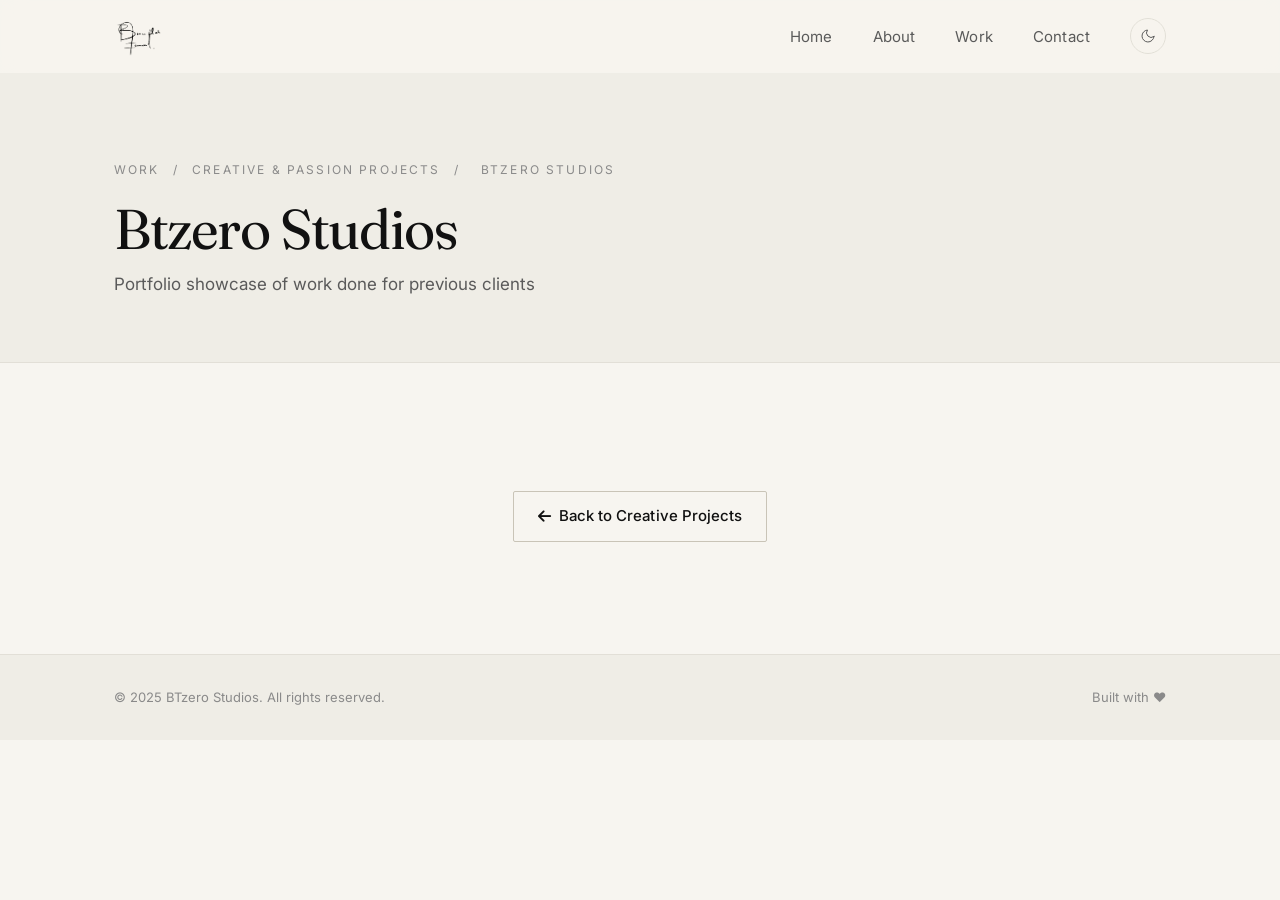
==== commit 8f6167c0: "Redesign with editorial minimalism + light/dark themes Refines the visual aesthetic while keeping th" ====
--- a/btzero-studios.html
+++ b/btzero-studios.html
@@ -4,8 +4,18 @@
     <meta charset="UTF-8">
     <meta name="viewport" content="width=device-width, initial-scale=1.0">
     <title>Btzero Studios - Beamlak Tareke</title>
+    <script>
+        (function() {
+            var saved = localStorage.getItem('theme');
+            var prefersDark = window.matchMedia && window.matchMedia('(prefers-color-scheme: dark)').matches;
+            var theme = saved || (prefersDark ? 'dark' : 'light');
+            document.documentElement.setAttribute('data-theme', theme);
+        })();
+    </script>
+    <link rel="preconnect" href="https://fonts.googleapis.com">
+    <link rel="preconnect" href="https://fonts.gstatic.com" crossorigin>
+    <link href="https://fonts.googleapis.com/css2?family=Fraunces:opsz,wght@9..144,300;9..144,400;9..144,500&family=Inter:wght@300;400;500;600;700&display=swap" rel="stylesheet">
     <link rel="stylesheet" href="styles.css">
-    <link href="https://fonts.googleapis.com/css2?family=Inter:wght@300;400;500;600;700&display=swap" rel="stylesheet">
     <link rel="stylesheet" href="https://cdnjs.cloudflare.com/ajax/libs/font-awesome/6.0.0/css/all.min.css">
 </head>
 <body>
@@ -28,12 +38,18 @@
                 <li class="nav-item">
                     <a href="index.html#contact" class="nav-link">Contact</a>
                 </li>
+                <li class="nav-item">
+                    <button class="theme-toggle" type="button" aria-label="Toggle color theme">
+                        <svg class="icon-moon" viewBox="0 0 24 24" fill="none" stroke="currentColor" stroke-width="1.5" stroke-linecap="round" stroke-linejoin="round" aria-hidden="true"><path d="M21 12.79A9 9 0 1 1 11.21 3 7 7 0 0 0 21 12.79z"></path></svg>
+                        <svg class="icon-sun" viewBox="0 0 24 24" fill="none" stroke="currentColor" stroke-width="1.5" stroke-linecap="round" stroke-linejoin="round" aria-hidden="true"><circle cx="12" cy="12" r="4"></circle><path d="M12 2v2M12 20v2M4.93 4.93l1.41 1.41M17.66 17.66l1.41 1.41M2 12h2M20 12h2M4.93 19.07l1.41-1.41M17.66 6.34l1.41-1.41"></path></svg>
+                    </button>
+                </li>
             </ul>
-            <div class="hamburger">
+            <button class="hamburger" type="button" aria-label="Toggle menu">
                 <span class="bar"></span>
                 <span class="bar"></span>
                 <span class="bar"></span>
-            </div>
+            </button>
         </div>
     </nav>
 
--- a/styles.css
+++ b/styles.css
@@ -1,5 +1,63 @@
-/* Reset and Base Styles */
-* {
+/* ==========================================================================
+   Beamlak Tareke — Editorial Minimalism
+   Light + Dark themed via [data-theme] on <html>
+   ========================================================================== */
+
+/* ---------- Tokens ---------- */
+:root {
+    --bg:            #F7F5F0;
+    --surface:       #FFFFFF;
+    --surface-2:     #EFEDE6;
+    --fg:            #111111;
+    --fg-muted:      #5A5A5A;
+    --fg-subtle:     #8A8A8A;
+    --border:        #E2DFD7;
+    --border-strong: #C9C4B7;
+    --accent:        #B5482F;
+    --accent-hover:  #8E3722;
+    --accent-soft:   rgba(181, 72, 47, 0.08);
+
+    --font-display: 'Fraunces', 'Times New Roman', serif;
+    --font-body:    'Inter', -apple-system, BlinkMacSystemFont, system-ui, sans-serif;
+
+    --container: 1100px;
+    --gutter: 1.5rem;
+
+    --radius-sm: 2px;
+    --radius-md: 6px;
+    --radius-lg: 12px;
+
+    --transition: 200ms ease;
+    --transition-slow: 320ms ease;
+
+    --section-pad: 8rem;
+}
+
+[data-theme="dark"] {
+    --bg:            #0E0E0E;
+    --surface:       #161616;
+    --surface-2:     #1C1C1A;
+    --fg:            #F2F0EA;
+    --fg-muted:      #A8A8A2;
+    --fg-subtle:     #6E6E68;
+    --border:        #262626;
+    --border-strong: #3A3A3A;
+    --accent:        #D9785C;
+    --accent-hover:  #E8967D;
+    --accent-soft:   rgba(217, 120, 92, 0.12);
+}
+
+/* Smooth color transitions on theme toggle */
+html, body, .navbar, .folder, .project-card, .skill-tag, .tag, .tech-tag,
+.contact-form, .form-group input, .form-group textarea, .social-link,
+.country-card, .stat-item, .footer, .work-category, .about, .contact, .hero,
+.btn, .nav-link, .theme-toggle {
+    transition: background-color var(--transition), color var(--transition),
+                border-color var(--transition);
+}
+
+/* ---------- Reset ---------- */
+*, *::before, *::after {
     margin: 0;
     padding: 0;
     box-sizing: border-box;
@@ -7,324 +65,397 @@
 
 html {
     scroll-behavior: smooth;
+    font-size: 16px;
+}
+
+@media (prefers-reduced-motion: reduce) {
+    html { scroll-behavior: auto; }
+    *, *::before, *::after {
+        animation-duration: 0.01ms !important;
+        animation-iteration-count: 1 !important;
+        transition-duration: 0.01ms !important;
+    }
 }
 
 body {
-    font-family: 'Inter', sans-serif;
-    line-height: 1.6;
-    color: #333;
-    background-color: #ffffff;
-}
+    font-family: var(--font-body);
+    font-weight: 400;
+    line-height: 1.65;
+    color: var(--fg);
+    background-color: var(--bg);
+    -webkit-font-smoothing: antialiased;
+    -moz-osx-font-smoothing: grayscale;
+    text-rendering: optimizeLegibility;
+}
+
+img { max-width: 100%; height: auto; display: block; }
+
+a { color: inherit; text-decoration: none; }
+
+::selection { background: var(--accent); color: var(--bg); }
 
 .container {
-    max-width: 1200px;
+    max-width: var(--container);
     margin: 0 auto;
-    padding: 0 20px;
-}
-
-/* Navigation */
+    padding: 0 var(--gutter);
+}
+
+/* ---------- Typography ---------- */
+h1, h2, h3, h4, h5, h6 {
+    font-family: var(--font-display);
+    font-weight: 400;
+    color: var(--fg);
+    letter-spacing: -0.02em;
+    line-height: 1.15;
+}
+
+p { color: var(--fg-muted); }
+
+/* ---------- Navbar ---------- */
 .navbar {
     position: fixed;
     top: 0;
+    left: 0;
+    right: 0;
     width: 100%;
-    background: linear-gradient(135deg, rgba(250, 249, 246, 0.95) 0%, rgba(254, 245, 231, 0.95) 50%, rgba(255, 229, 212, 0.95) 100%);
-    backdrop-filter: blur(10px);
     z-index: 1000;
-    transition: all 0.3s ease;
-    border-bottom: 1px solid rgba(255, 154, 139, 0.2);
+    background: color-mix(in srgb, var(--bg) 88%, transparent);
+    backdrop-filter: saturate(180%) blur(12px);
+    -webkit-backdrop-filter: saturate(180%) blur(12px);
+    border-bottom: 1px solid transparent;
+}
+
+.navbar.scrolled {
+    border-bottom-color: var(--border);
 }
 
 .nav-container {
-    max-width: 1200px;
+    max-width: var(--container);
     margin: 0 auto;
-    padding: 0 20px;
+    padding: 0 var(--gutter);
     display: flex;
     justify-content: space-between;
     align-items: center;
-    height: 70px;
+    height: 72px;
 }
 
 .nav-logo a {
-    font-size: 1.5rem;
-    font-weight: 700;
-    color: #2563eb;
+    display: flex;
+    align-items: center;
+    color: var(--fg);
     text-decoration: none;
-    transition: all 0.3s ease;
-    display: flex;
-    align-items: center;
-}
-
-.nav-logo a:hover {
-    opacity: 0.8;
 }
 
 .logo-image {
-    height: 105px;
+    height: 56px;
     width: auto;
     object-fit: contain;
-    transition: all 0.3s ease;
-}
-
-.nav-logo a:hover .logo-image {
-    transform: scale(1.05);
-}
+    transition: opacity var(--transition);
+}
+
+[data-theme="dark"] .logo-image { filter: invert(1) hue-rotate(180deg); }
+
+.nav-logo a:hover .logo-image { opacity: 0.7; }
 
 .nav-menu {
     display: flex;
     list-style: none;
-    gap: 2rem;
+    gap: 2.5rem;
+    align-items: center;
 }
 
 .nav-link {
-    color: #1f2937;
-    text-decoration: none;
-    font-weight: 500;
-    transition: color 0.3s ease;
+    color: var(--fg-muted);
+    font-size: 0.9375rem;
+    font-weight: 400;
+    letter-spacing: 0.01em;
     position: relative;
-}
-
-.nav-link:hover {
-    color: #ff9a8b;
-}
+    cursor: pointer;
+}
+
+.nav-link:hover,
+.nav-link.active { color: var(--fg); }
 
 .nav-link::after {
     content: '';
     position: absolute;
-    width: 0;
-    height: 2px;
-    bottom: -5px;
+    bottom: -6px;
     left: 0;
-    background: linear-gradient(135deg, #ff9a8b 0%, #fecf8d 100%);
-    transition: width 0.3s ease;
-}
-
-.nav-link:hover::after {
+    height: 1px;
     width: 100%;
-}
-
+    background: var(--fg);
+    transform: scaleX(0);
+    transform-origin: left;
+    transition: transform var(--transition);
+}
+
+.nav-link:hover::after,
+.nav-link.active::after { transform: scaleX(1); }
+
+/* Theme toggle button */
+.theme-toggle {
+    background: transparent;
+    border: 1px solid var(--border);
+    border-radius: 999px;
+    width: 36px;
+    height: 36px;
+    display: inline-flex;
+    align-items: center;
+    justify-content: center;
+    cursor: pointer;
+    color: var(--fg-muted);
+    padding: 0;
+}
+
+.theme-toggle:hover {
+    color: var(--fg);
+    border-color: var(--border-strong);
+}
+
+.theme-toggle svg { width: 16px; height: 16px; }
+.theme-toggle .icon-sun { display: none; }
+.theme-toggle .icon-moon { display: block; }
+[data-theme="dark"] .theme-toggle .icon-sun { display: block; }
+[data-theme="dark"] .theme-toggle .icon-moon { display: none; }
+
+/* Hamburger */
 .hamburger {
     display: none;
     flex-direction: column;
     cursor: pointer;
+    background: transparent;
+    border: 0;
+    gap: 4px;
+    padding: 6px;
 }
 
 .bar {
-    width: 25px;
-    height: 3px;
-    background-color: #1f2937;
-    margin: 3px 0;
-    transition: 0.3s;
-}
-
-/* Hero Section */
+    width: 22px;
+    height: 1.5px;
+    background-color: var(--fg);
+    transition: var(--transition);
+}
+
+.hamburger.active .bar:nth-child(1) { transform: rotate(45deg) translate(5px, 5px); }
+.hamburger.active .bar:nth-child(2) { opacity: 0; }
+.hamburger.active .bar:nth-child(3) { transform: rotate(-45deg) translate(5px, -5px); }
+
+/* ---------- Hero ---------- */
 .hero {
     min-height: 100vh;
     display: flex;
     align-items: center;
-    background: linear-gradient(135deg, #faf9f6 0%, #fef5e7 50%, #ffe5d4 100%);
-    color: #1f2937;
+    background: var(--bg);
+    color: var(--fg);
     position: relative;
+    padding: 8rem 0 6rem;
+}
+
+.hero-container {
+    max-width: var(--container);
+    margin: 0 auto;
+    padding: 0 var(--gutter);
+    display: grid;
+    grid-template-columns: 1.2fr 1fr;
+    gap: 5rem;
+    align-items: center;
+    width: 100%;
+}
+
+.hero-content { animation: fadeUp 800ms ease both; }
+
+.hero-title {
+    font-family: var(--font-display);
+    font-size: clamp(2.5rem, 5.5vw, 4.5rem);
+    font-weight: 400;
+    letter-spacing: -0.025em;
+    line-height: 1.05;
+    color: var(--fg);
+    margin-bottom: 1.5rem;
+}
+
+.highlight {
+    font-style: italic;
+    font-weight: 400;
+    color: var(--accent);
+    -webkit-text-fill-color: currentColor;
+    background: none;
+    -webkit-background-clip: unset;
+            background-clip: unset;
+}
+
+.hero-subtitle {
+    font-size: 1.125rem;
+    line-height: 1.6;
+    color: var(--fg-muted);
+    max-width: 32rem;
+    margin-bottom: 2.5rem;
+    font-weight: 400;
+}
+
+.hero-buttons {
+    display: flex;
+    gap: 0.75rem;
+    flex-wrap: wrap;
+}
+
+.hero-image {
+    display: flex;
+    justify-content: center;
+    animation: fadeUp 900ms 100ms ease both;
+}
+
+.profile-image {
+    width: 100%;
+    max-width: 380px;
+    aspect-ratio: 4 / 5;
     overflow: hidden;
-}
-
-.hero::before {
-    content: '';
+    border-radius: 2px;
+    background: var(--surface-2);
+}
+
+.hero-photo {
+    width: 100%;
+    height: 100%;
+    object-fit: cover;
+    filter: grayscale(0%) contrast(1.02);
+    transition: filter var(--transition-slow);
+}
+
+.hero-photo:hover { filter: grayscale(15%); }
+
+.scroll-indicator {
     position: absolute;
-    top: 0;
-    left: 0;
-    right: 0;
-    bottom: 0;
-    background: url('data:image/svg+xml,<svg xmlns="http://www.w3.org/2000/svg" viewBox="0 0 100 100"><defs><pattern id="grain" width="100" height="100" patternUnits="userSpaceOnUse"><circle cx="25" cy="25" r="1" fill="black" opacity="0.03"/><circle cx="75" cy="75" r="1" fill="black" opacity="0.03"/><circle cx="50" cy="10" r="0.5" fill="black" opacity="0.03"/><circle cx="10" cy="60" r="0.5" fill="black" opacity="0.03"/><circle cx="90" cy="40" r="0.5" fill="black" opacity="0.03"/></pattern></defs><rect width="100" height="100" fill="url(%23grain)"/></svg>');
-    opacity: 0.5;
-}
-
-.hero-container {
-    max-width: 1200px;
-    margin: 0 auto;
-    padding: 0 20px;
-    display: grid;
-    grid-template-columns: 1fr 1fr;
-    gap: 4rem;
-    align-items: center;
-    position: relative;
-    z-index: 1;
-}
-
-.hero-content {
-    animation: slideInLeft 1s ease-out;
-}
-
-.hero-title {
-    font-size: 3.5rem;
-    font-weight: 700;
-    margin-bottom: 1rem;
-    line-height: 1.2;
-    color: #1f2937;
-}
-
-.highlight {
-    background: linear-gradient(135deg, #ff9a8b 0%, #fecf8d 100%);
-    -webkit-background-clip: text;
-    -webkit-text-fill-color: transparent;
-    background-clip: text;
-}
-
-.hero-subtitle {
-    font-size: 1.25rem;
-    margin-bottom: 2rem;
-    opacity: 0.7;
-    font-weight: 300;
-    color: #4b5563;
-}
-
-.hero-buttons {
-    display: flex;
-    gap: 1rem;
-    flex-wrap: wrap;
-}
-
+    bottom: 2.5rem;
+    left: 50%;
+    transform: translateX(-50%);
+    color: var(--fg-subtle);
+    font-size: 0.75rem;
+    text-transform: uppercase;
+    letter-spacing: 0.18em;
+    display: flex;
+    flex-direction: column;
+    align-items: center;
+    gap: 0.5rem;
+    animation: floatY 2.4s ease-in-out infinite;
+}
+
+.scroll-arrow {
+    width: 1px;
+    height: 32px;
+    background: linear-gradient(to bottom, transparent, var(--fg-subtle));
+    border: 0;
+    transform: none;
+}
+
+/* ---------- Buttons ---------- */
 .btn {
-    padding: 12px 30px;
-    border-radius: 50px;
+    display: inline-flex;
+    align-items: center;
+    justify-content: center;
+    gap: 0.5rem;
+    padding: 0.75rem 1.5rem;
+    border-radius: var(--radius-sm);
+    font-size: 0.9375rem;
+    font-weight: 500;
+    font-family: var(--font-body);
+    letter-spacing: 0.005em;
     text-decoration: none;
-    font-weight: 600;
-    transition: all 0.3s ease;
-    display: inline-block;
-    border: 2px solid transparent;
     cursor: pointer;
-    font-size: 1rem;
+    border: 1px solid transparent;
+    transition: background-color var(--transition), color var(--transition),
+                border-color var(--transition), opacity var(--transition);
 }
 
 .btn-primary {
-    background: linear-gradient(45deg, #fbbf24, #f59e0b);
-    color: white;
-    border: 2px solid transparent;
+    background: var(--fg);
+    color: var(--bg);
+    border-color: var(--fg);
 }
 
 .btn-primary:hover {
-    transform: translateY(-2px);
-    box-shadow: 0 10px 25px rgba(251, 191, 36, 0.3);
-}
+    background: var(--accent);
+    border-color: var(--accent);
+    color: #FFFFFF;
+}
+
+[data-theme="dark"] .btn-primary:hover { color: #0E0E0E; }
 
 .btn-secondary {
     background: transparent;
-    color: white;
-    border: 2px solid white;
+    color: var(--fg);
+    border-color: var(--border-strong);
 }
 
 .btn-secondary:hover {
-    background: white;
-    color: #2563eb;
-    transform: translateY(-2px);
-}
-
-.hero-image {
-    display: flex;
-    justify-content: center;
-    animation: slideInRight 1s ease-out;
-}
-
-.profile-card {
-    width: 300px;
-    height: 300px;
-    background: rgba(255, 255, 255, 0.1);
-    border-radius: 20px;
-    display: flex;
-    align-items: center;
-    justify-content: center;
-    backdrop-filter: blur(10px);
-    border: 1px solid rgba(255, 255, 255, 0.2);
-    box-shadow: 0 20px 40px rgba(0, 0, 0, 0.1);
-}
-
-.profile-image {
-    width: 100%;
-    max-width: 400px;
-    height: auto;
-    display: flex;
-    align-items: center;
-    justify-content: center;
-}
-
-.hero-photo {
-    width: 100%;
-    height: auto;
-    max-width: 100%;
-    object-fit: cover;
-    border-radius: 15px;
-    box-shadow: 0 10px 30px rgba(0, 0, 0, 0.15);
-    display: block;
-}
-
-.scroll-indicator {
-    position: absolute;
-    bottom: 30px;
-    left: 50%;
-    transform: translateX(-50%);
-    animation: bounce 2s infinite;
-}
-
-.scroll-arrow {
-    width: 20px;
-    height: 20px;
-    border-right: 2px solid #4b5563;
-    border-bottom: 2px solid #4b5563;
-    transform: rotate(45deg);
-}
-
-/* Section Styles */
-section {
-    padding: 80px 0;
-}
+    background: var(--fg);
+    color: var(--bg);
+    border-color: var(--fg);
+}
+
+/* ---------- Section structure ---------- */
+section { padding: var(--section-pad) 0; }
 
 .section-header {
-    text-align: center;
+    text-align: left;
     margin-bottom: 4rem;
+    max-width: 56rem;
 }
 
 .section-title {
-    font-size: 2.5rem;
-    font-weight: 700;
-    margin-bottom: 1rem;
-    color: #1f2937;
+    font-family: var(--font-display);
+    font-size: clamp(2rem, 3.5vw, 3rem);
+    font-weight: 400;
+    letter-spacing: -0.02em;
+    color: var(--fg);
+    margin-bottom: 0.75rem;
+    line-height: 1.1;
 }
 
 .section-subtitle {
-    font-size: 1.125rem;
-    color: #6b7280;
-    font-weight: 400;
-}
-
-/* About Section */
-.about {
-    background-color: #f9fafb;
-}
+    font-size: 1rem;
+    color: var(--fg-subtle);
+    font-weight: 400;
+    text-transform: uppercase;
+    letter-spacing: 0.18em;
+}
+
+/* ---------- About ---------- */
+.about { background: var(--surface-2); }
 
 .about-content {
     display: grid;
-    grid-template-columns: 1fr 1.2fr;
+    grid-template-columns: 1fr 1.1fr;
     gap: 4rem;
     align-items: start;
 }
 
 .about-text h3 {
+    font-family: var(--font-display);
     font-size: 1.5rem;
+    font-weight: 400;
+    margin-bottom: 1.25rem;
+    color: var(--fg);
+}
+
+.about-text p {
+    margin-bottom: 1.25rem;
+    color: var(--fg-muted);
+    line-height: 1.75;
+    font-size: 1rem;
+    max-width: 36rem;
+}
+
+.skills { margin-top: 2rem; }
+
+.skills h4 {
+    font-family: var(--font-body);
+    font-size: 0.75rem;
     font-weight: 600;
     margin-bottom: 1rem;
-    color: #1f2937;
-}
-
-.about-text p {
-    margin-bottom: 1.5rem;
-    color: #4b5563;
-    line-height: 1.7;
-}
-
-.skills h4 {
-    font-size: 1.25rem;
-    font-weight: 600;
-    margin-bottom: 1rem;
-    color: #1f2937;
+    color: var(--fg-subtle);
+    text-transform: uppercase;
+    letter-spacing: 0.18em;
 }
 
 .skill-tags {
@@ -334,375 +465,132 @@
 }
 
 .skill-tag {
-    background: linear-gradient(45deg, #2563eb, #3b82f6);
-    color: white;
-    padding: 0.5rem 1rem;
-    border-radius: 25px;
-    font-size: 0.875rem;
-    font-weight: 500;
-}
-
-.journey-animation-container {
-    display: flex;
-    flex-direction: column;
-    gap: 2rem;
-}
+    background: transparent;
+    color: var(--fg);
+    border: 1px solid var(--border-strong);
+    padding: 0.4rem 0.85rem;
+    border-radius: 999px;
+    font-size: 0.8125rem;
+    font-weight: 400;
+    letter-spacing: 0.01em;
+}
+
+.skill-tag:hover {
+    border-color: var(--fg);
+    background: var(--surface);
+}
+
+/* Journey map (kept, cleaned up) */
+.journey-animation-container { display: flex; }
 
 .journey-map {
-    background: linear-gradient(135deg, #f8fafc 0%, #e2e8f0 100%);
-    border-radius: 20px;
-    padding: 2rem;
-    box-shadow: 0 8px 25px rgba(0, 0, 0, 0.08);
-    position: relative;
+    background: var(--surface);
+    border: 1px solid var(--border);
+    border-radius: var(--radius-md);
+    padding: 1.5rem;
+    width: 100%;
     overflow: hidden;
 }
 
 .journey-svg {
     width: 100%;
     height: auto;
-    max-height: 500px;
+    max-height: 460px;
     display: block;
 }
 
 .journey-path {
+    stroke: var(--fg-subtle);
+    stroke-width: 1.5;
     stroke-dasharray: 1400;
     stroke-dashoffset: 1400;
-    animation: drawPath 6s ease-in-out forwards;
-    filter: drop-shadow(0 2px 4px rgba(37, 99, 235, 0.3));
+    animation: drawPath 5s ease-out forwards;
+    filter: none;
+    opacity: 0.55;
 }
 
 @keyframes drawPath {
-    to {
-        stroke-dashoffset: 0;
-    }
+    to { stroke-dashoffset: 0; }
 }
 
 .journey-dot {
-    filter: drop-shadow(0 2px 4px rgba(251, 191, 36, 0.5));
+    fill: var(--accent);
+    filter: none;
 }
 
 .country-marker {
     cursor: pointer;
-    transition: all 0.3s ease;
-    animation: fadeInMarker 1s ease-in-out forwards;
     opacity: 0;
-}
-
-.country-marker:nth-child(3) {
-    animation-delay: 0.5s;
-}
-
-.country-marker:nth-child(4) {
-    animation-delay: 1s;
-}
-
-.country-marker:nth-child(5) {
-    animation-delay: 1.5s;
-}
+    animation: fadeInMarker 800ms ease forwards;
+}
+
+.country-marker:nth-of-type(2) { animation-delay: 600ms; }
+.country-marker:nth-of-type(3) { animation-delay: 1200ms; }
+.country-marker:nth-of-type(4) { animation-delay: 1800ms; }
 
 @keyframes fadeInMarker {
-    to {
-        opacity: 1;
-    }
+    from { opacity: 0; }
+    to   { opacity: 1; }
 }
 
 .marker-ring {
-    animation: ringPulse 2s ease-in-out infinite;
-    transition: all 0.3s ease;
+    fill: var(--accent-soft);
+    animation: ringPulse 2.6s ease-in-out infinite;
 }
 
 @keyframes ringPulse {
-    0% {
-        r: 25;
-        opacity: 0.3;
-    }
-    50% {
-        r: 35;
-        opacity: 0.1;
-    }
-    100% {
-        r: 25;
-        opacity: 0.3;
-    }
+    0%, 100% { r: 22; opacity: 0.5; }
+    50%      { r: 32; opacity: 0.15; }
 }
 
 .country-emoji {
     cursor: pointer;
-    filter: drop-shadow(0 2px 4px rgba(0, 0, 0, 0.2));
     pointer-events: none;
-    transform-origin: center;
+    filter: none;
 }
 
 .country-marker:hover .marker-ring {
-    r: 45;
-    opacity: 0.2;
+    r: 38;
+    opacity: 0.3;
     animation: none;
 }
 
 .country-background {
     opacity: 0;
-    transition: opacity 0.5s ease-in-out;
+    transition: opacity 400ms ease;
     pointer-events: none;
+    filter: blur(2px);
+}
+
+.country-marker:hover .country-background {
+    opacity: 0.32;
     filter: blur(1px);
-    transform-origin: center;
-}
-
-.country-marker:hover .country-background {
-    opacity: 0.4;
-    filter: blur(0.5px);
-}
-
-
-.about-stats {
-    display: flex;
-    flex-direction: column;
-    gap: 2rem;
-}
-
-.stat-item {
-    text-align: center;
-    padding: 1.5rem;
-    background: white;
-    border-radius: 15px;
-    box-shadow: 0 4px 6px rgba(0, 0, 0, 0.05);
-    transition: transform 0.3s ease;
-}
-
-.stat-item:hover {
-    transform: translateY(-5px);
-}
-
-.stat-number {
-    font-size: 2.5rem;
-    font-weight: 700;
-    color: #2563eb;
-    margin-bottom: 0.5rem;
-}
-
-.stat-label {
-    color: #6b7280;
-    font-weight: 500;
-}
-
-/* Journey Map Section */
-.journey-section {
-    background: white;
-    border-radius: 20px;
-    padding: 2rem;
-    box-shadow: 0 8px 25px rgba(0, 0, 0, 0.08);
-    margin-top: 2rem;
-}
-
-.journey-section h4 {
-    font-size: 1.5rem;
-    font-weight: 600;
-    margin-bottom: 1.5rem;
-    color: #1f2937;
-    text-align: center;
-}
-
-.world-map {
-    display: flex;
-    flex-direction: column;
-    gap: 2rem;
-}
-
-.map-container {
-    background: linear-gradient(135deg, #f8fafc 0%, #e2e8f0 100%);
-    border-radius: 15px;
-    padding: 1rem;
-    position: relative;
-    overflow: hidden;
-}
-
-.world-svg {
-    width: 100%;
-    height: 300px;
-    display: block;
-}
-
-.world-outline {
-    opacity: 0.3;
-}
-
-.journey-path {
-    filter: drop-shadow(0 2px 4px rgba(0, 0, 0, 0.1));
-    animation: drawPath 3s ease-in-out forwards;
-}
-
-@keyframes drawPath {
-    to {
-        stroke-dashoffset: 0;
-    }
-}
-
-.country-markers {
-    animation: fadeInMarkers 1s ease-in-out 2s forwards;
-    opacity: 0;
-}
-
-@keyframes fadeInMarkers {
-    to {
-        opacity: 1;
-    }
-}
-
-.country-marker {
-    cursor: pointer;
-    transition: all 0.3s ease;
-    filter: drop-shadow(0 2px 4px rgba(0, 0, 0, 0.2));
-}
-
-.country-marker {
-    transform: none;
-}
-
-.country-shape {
-    transition: all 0.3s ease;
-}
-
-.country-marker:hover .country-shape {
-    filter: brightness(1.1);
-}
-
-.maple-leaf {
-    animation: leafFloat 3s ease-in-out infinite;
-}
-
-@keyframes leafFloat {
-    0%, 100% {
-        transform: translate(30px, 20px) scale(0.8) rotate(0deg);
-    }
-    50% {
-        transform: translate(30px, 15px) scale(0.85) rotate(2deg);
-    }
-}
-
-.country-label {
-    font-size: 12px;
-    font-weight: 600;
-    fill: #374151;
-    pointer-events: none;
-}
-
-.journey-dot {
-    animation: moveAlongPath 4s linear infinite;
-}
-
-@keyframes moveAlongPath {
-    0% {
-        offset-distance: 0%;
-    }
-    100% {
-        offset-distance: 100%;
-    }
-}
-
-.country-info {
-    display: grid;
-    grid-template-columns: repeat(auto-fit, minmax(200px, 1fr));
-    gap: 1rem;
-}
-
-.country-card {
-    background: white;
-    border-radius: 15px;
-    padding: 1.5rem;
-    text-align: center;
-    box-shadow: 0 4px 6px rgba(0, 0, 0, 0.05);
-    transition: all 0.3s ease;
-    border: 2px solid transparent;
-    cursor: pointer;
-}
-
-.country-card:hover {
-    transform: translateY(-5px);
-    box-shadow: 0 8px 25px rgba(0, 0, 0, 0.1);
-    border-color: #e5e7eb;
-}
-
-.country-card[data-country="ethiopia"]:hover {
-    border-color: #f59e0b;
-}
-
-.country-card[data-country="mozambique"]:hover {
-    border-color: #8b5cf6;
-}
-
-.country-card[data-country="canada"]:hover {
-    border-color: #ef4444;
-}
-
-.country-card.active {
-    transform: translateY(-8px);
-    box-shadow: 0 12px 30px rgba(0, 0, 0, 0.15);
-}
-
-.country-card[data-country="ethiopia"].active {
-    border-color: #f59e0b;
-    background: linear-gradient(135deg, #fef3c7 0%, #fde68a 100%);
-}
-
-.country-card[data-country="mozambique"].active {
-    border-color: #8b5cf6;
-    background: linear-gradient(135deg, #ede9fe 0%, #ddd6fe 100%);
-}
-
-.country-card[data-country="canada"].active {
-    border-color: #ef4444;
-    background: linear-gradient(135deg, #fee2e2 0%, #fecaca 100%);
-}
-
-.country-flag {
-    font-size: 2rem;
-    margin-bottom: 0.5rem;
-}
-
-.country-card h5 {
-    font-size: 1.1rem;
-    font-weight: 600;
-    color: #1f2937;
-    margin-bottom: 0.5rem;
-}
-
-.country-card p {
-    font-size: 0.875rem;
-    color: #6b7280;
-    margin-bottom: 0.75rem;
-    line-height: 1.4;
-}
-
-.country-year {
-    font-size: 0.75rem;
-    font-weight: 500;
-    color: #9ca3af;
-    background: #f3f4f6;
-    padding: 0.25rem 0.5rem;
-    border-radius: 10px;
-    display: inline-block;
-}
-
-/* Work Section */
+}
+
+[data-theme="dark"] .country-background { opacity: 0; }
+[data-theme="dark"] .country-marker:hover .country-background { opacity: 0.22; }
+
+/* ---------- Work / Folders ---------- */
 .work-folders {
     display: grid;
     grid-template-columns: repeat(auto-fit, minmax(280px, 1fr));
-    gap: 2rem;
+    gap: 1.25rem;
     margin-top: 2rem;
 }
 
 .folder {
-    background: white;
-    border-radius: 20px;
-    padding: 2rem;
-    box-shadow: 0 8px 25px rgba(0, 0, 0, 0.08);
-    transition: all 0.3s ease;
-    border: 2px solid transparent;
+    background: var(--surface);
+    border: 1px solid var(--border);
+    border-radius: var(--radius-md);
+    padding: 2rem 1.75rem;
     cursor: pointer;
+    text-decoration: none;
+    color: inherit;
+    display: flex;
+    flex-direction: column;
     position: relative;
     overflow: hidden;
-    text-decoration: none;
-    color: inherit;
-    display: block;
+    min-height: 220px;
 }
 
 .folder::before {
@@ -711,475 +599,166 @@
     top: 0;
     left: 0;
     right: 0;
-    height: 4px;
-    background: linear-gradient(45deg, #2563eb, #3b82f6);
+    height: 1px;
+    background: var(--accent);
     transform: scaleX(0);
-    transition: transform 0.3s ease;
-}
-
-.folder:hover::before {
-    transform: scaleX(1);
-}
+    transform-origin: left;
+    transition: transform 320ms ease;
+}
+
+.folder:hover::before { transform: scaleX(1); }
 
 .folder:hover {
-    transform: translateY(-8px);
-    box-shadow: 0 20px 40px rgba(0, 0, 0, 0.15);
-    border-color: #e5e7eb;
+    border-color: var(--border-strong);
+    background: var(--bg);
 }
 
 .folder-icon {
-    font-size: 3rem;
-    color: #2563eb;
-    margin-bottom: 1rem;
-    transition: all 0.3s ease;
-}
-
-.folder:hover .folder-icon {
-    transform: scale(1.1);
-    color: #1d4ed8;
-}
+    font-size: 1.25rem;
+    color: var(--fg-subtle);
+    margin-bottom: 1.25rem;
+    transition: color var(--transition);
+}
+
+.folder:hover .folder-icon { color: var(--accent); }
 
 .folder-title {
-    font-size: 1.5rem;
-    font-weight: 700;
-    color: #1f2937;
-    margin-bottom: 0.5rem;
+    font-family: var(--font-display);
+    font-size: 1.625rem;
+    font-weight: 400;
+    color: var(--fg);
+    margin-bottom: 0.4rem;
+    letter-spacing: -0.015em;
 }
 
 .folder-subtitle {
-    color: #6b7280;
-    font-size: 0.9rem;
-    margin-bottom: 1.5rem;
-    font-weight: 500;
-    font-style: italic;
+    color: var(--fg-muted);
+    font-size: 0.9375rem;
+    font-style: normal;
+    font-weight: 400;
+    line-height: 1.5;
+    max-width: 26rem;
 }
 
 .folder-content {
     max-height: 0;
     overflow: hidden;
-    transition: max-height 0.3s ease;
-}
-
-.folder.active .folder-content {
-    max-height: 500px;
-}
-
-.project-item {
-    padding: 1rem 0;
-    border-bottom: 1px solid #f3f4f6;
-    transition: all 0.2s ease;
-}
-
-.project-item:last-child {
-    border-bottom: none;
-}
-
-.project-item:hover {
-    background: #f9fafb;
-    margin: 0 -1rem;
-    padding: 1rem;
-    border-radius: 10px;
-}
-
-.project-item h4 {
-    font-size: 1rem;
-    font-weight: 600;
-    color: #1f2937;
-    margin-bottom: 0.5rem;
-}
-
-.project-item p {
-    font-size: 0.875rem;
-    color: #6b7280;
-    line-height: 1.5;
-    margin: 0;
-}
-
-/* Folder category colors */
-.folder[data-category="cs"] .folder-icon {
-    color: #2563eb;
-}
-
-.folder[data-category="cs"]:hover .folder-icon {
-    color: #1d4ed8;
-}
-
-.folder[data-category="cs"]::before {
-    background: linear-gradient(45deg, #2563eb, #3b82f6);
-}
-
-.folder[data-category="creative"] .folder-icon {
-    color: #8b5cf6;
-}
-
-.folder[data-category="creative"]:hover .folder-icon {
-    color: #7c3aed;
-}
-
-.folder[data-category="creative"]::before {
-    background: linear-gradient(45deg, #8b5cf6, #a78bfa);
-}
-
-.folder[data-category="features"] .folder-icon {
-    color: #f59e0b;
-}
-
-.folder[data-category="features"]:hover .folder-icon {
-    color: #d97706;
-}
-
+    transition: max-height 320ms ease;
+}
+
+.folder.active .folder-content { max-height: 500px; }
+
+/* Category accent strips */
+.folder[data-category="cs"]::before,
+.folder[data-category="creative"]::before,
 .folder[data-category="features"]::before {
-    background: linear-gradient(45deg, #f59e0b, #fbbf24);
-}
-
-.project-card-header {
-    padding: 1.5rem 1.5rem 1rem 1.5rem;
-}
-
-.project-title {
-    font-size: 1.25rem;
-    font-weight: 700;
-    color: #1f2937;
-    margin: 0;
-    transition: color 0.3s ease;
-}
-
-.project-card:hover .project-title {
-    color: #2563eb;
-}
-
-.project-card-body {
-    padding: 0 1.5rem 1.5rem 1.5rem;
-    flex-grow: 1;
-}
-
-.project-problem,
-.project-description {
-    color: #4b5563;
-    line-height: 1.6;
-    margin-bottom: 1rem;
-    font-size: 0.95rem;
-}
-
-.project-tech-stack {
-    display: flex;
-    flex-wrap: wrap;
-    gap: 0.5rem;
-    margin-top: 1rem;
-}
-
-.tech-tag {
-    background: linear-gradient(135deg, #e0e7ff 0%, #c7d2fe 100%);
-    color: #3730a3;
-    padding: 0.4rem 0.8rem;
-    border-radius: 20px;
-    font-size: 0.75rem;
-    font-weight: 600;
-    transition: all 0.3s ease;
-}
-
-.project-card:hover .tech-tag {
-    background: linear-gradient(135deg, #c7d2fe 0%, #a5b4fc 100%);
-    transform: translateY(-2px);
-}
-
-.video-placeholder {
-    background: linear-gradient(135deg, #f3f4f6 0%, #e5e7eb 100%);
-    border-radius: 12px;
-    padding: 2rem;
-    text-align: center;
-    margin-top: 1rem;
-    transition: all 0.3s ease;
-}
-
-.video-placeholder i {
-    font-size: 2.5rem;
-    color: #6b7280;
-    margin-bottom: 0.5rem;
-    display: block;
-}
-
-.video-placeholder p {
-    color: #6b7280;
-    font-size: 0.875rem;
-    margin: 0;
-}
-
-.project-card:hover .video-placeholder {
-    background: linear-gradient(135deg, #e5e7eb 0%, #d1d5db 100%);
-    transform: scale(1.05);
-}
-
-.video-card {
-    cursor: pointer;
-}
-
-.media-badge {
-    display: inline-block;
-    background: linear-gradient(135deg, #fef3c7 0%, #fde68a 100%);
-    color: #92400e;
-    padding: 0.3rem 0.8rem;
-    border-radius: 15px;
-    font-size: 0.75rem;
-    font-weight: 600;
-    margin-top: 0.5rem;
-}
-
-.project-card-footer {
-    padding: 1rem 1.5rem;
-    background: #f9fafb;
-    border-top: 1px solid #e5e7eb;
-    display: flex;
-    gap: 1rem;
-    flex-wrap: wrap;
-    transition: all 0.3s ease;
-}
-
-.project-card:hover .project-card-footer {
-    background: #f3f4f6;
-}
-
-.project-link {
-    color: #2563eb;
-    text-decoration: none;
-    font-weight: 500;
-    font-size: 0.875rem;
-    transition: all 0.3s ease;
-    display: inline-flex;
-    align-items: center;
-    gap: 0.4rem;
-    padding: 0.4rem 0.8rem;
-    border-radius: 8px;
-    position: relative;
-}
-
-.project-link:hover {
-    color: #1d4ed8;
-    background: rgba(37, 99, 235, 0.1);
-    transform: translateX(4px);
-}
-
-.project-link i {
-    font-size: 0.875rem;
-}
-
-/* Page-specific styles for work category pages */
+    background: var(--accent);
+}
+
+/* ---------- Page Header (cs / creative / features) ---------- */
 .page-header {
-    background: linear-gradient(135deg, #667eea 0%, #764ba2 100%);
-    color: white;
-    padding: 120px 0 80px 0;
+    background: var(--surface-2);
+    border-bottom: 1px solid var(--border);
+    color: var(--fg);
+    padding: 10rem 0 4rem;
     position: relative;
     overflow: hidden;
 }
 
-.page-header::before {
-    content: '';
-    position: absolute;
-    top: 0;
-    left: 0;
-    right: 0;
-    bottom: 0;
-    background: url('data:image/svg+xml,<svg xmlns="http://www.w3.org/2000/svg" viewBox="0 0 100 100"><defs><pattern id="grain" width="100" height="100" patternUnits="userSpaceOnUse"><circle cx="25" cy="25" r="1" fill="white" opacity="0.1"/><circle cx="75" cy="75" r="1" fill="white" opacity="0.1"/><circle cx="50" cy="10" r="0.5" fill="white" opacity="0.1"/><circle cx="10" cy="60" r="0.5" fill="white" opacity="0.1"/><circle cx="90" cy="40" r="0.5" fill="white" opacity="0.1"/></pattern></defs><rect width="100" height="100" fill="url(%23grain)"/></svg>');
-    opacity: 0.3;
+/* Reset all old image-blur treatments */
+.page-header::before,
+.page-header::after,
+.cs-header::before,
+.cs-header::after,
+.creative-header::before,
+.creative-header::after,
+.features-header::before,
+.features-header::after { content: none; display: none; }
+
+.cs-header,
+.creative-header,
+.features-header {
+    background: var(--surface-2);
+    background-image: none;
 }
 
 .header-content {
     position: relative;
     z-index: 1;
-    text-align: center;
+    text-align: left;
+    max-width: 56rem;
 }
 
 .breadcrumb {
-    margin-bottom: 1rem;
-    font-size: 0.9rem;
-    opacity: 0.8;
+    margin-bottom: 1.25rem;
+    font-size: 0.75rem;
+    color: var(--fg-subtle);
+    text-transform: uppercase;
+    letter-spacing: 0.18em;
 }
 
 .breadcrumb a {
-    color: white;
+    color: var(--fg-subtle);
     text-decoration: none;
-    transition: opacity 0.3s ease;
-}
-
-.breadcrumb a:hover {
-    opacity: 0.8;
-}
+    transition: color var(--transition);
+}
+
+.breadcrumb a:hover { color: var(--fg); }
 
 .breadcrumb span {
     margin: 0 0.5rem;
+    color: var(--fg-subtle);
 }
 
 .page-title {
-    font-size: 3rem;
-    font-weight: 700;
-    margin-bottom: 1rem;
-    line-height: 1.2;
+    font-family: var(--font-display);
+    font-size: clamp(2.25rem, 4.5vw, 3.5rem);
+    font-weight: 400;
+    color: var(--fg);
+    margin-bottom: 0.75rem;
+    letter-spacing: -0.025em;
+    line-height: 1.05;
 }
 
 .page-subtitle {
-    font-size: 1.25rem;
-    opacity: 0.9;
-    font-weight: 300;
-    max-width: 600px;
-    margin: 0 auto;
-}
-
-/* Category-specific page headers */
-.cs-header {
-    background: linear-gradient(135deg, #2563eb 0%, #3b82f6 100%);
-    background-image: url('Pictures/code.jpg');
-    background-size: cover;
-    background-position: center;
-    background-repeat: no-repeat;
-}
-
-.cs-header::after {
-    content: '';
-    position: absolute;
-    top: 0;
-    left: 0;
-    right: 0;
-    bottom: 0;
-    background-image: url('Pictures/code.jpg');
-    background-size: cover;
-    background-position: center;
-    background-repeat: no-repeat;
-    filter: blur(8px);
-    z-index: 0;
-    opacity: 0.85;
-}
-
-.cs-header::before {
-    content: '';
-    position: absolute;
-    top: 0;
-    left: 0;
-    right: 0;
-    bottom: 0;
-    background: rgba(0, 0, 0, 0.4);
-    z-index: 1;
-}
-
-.cs-header .header-content {
-    position: relative;
-    z-index: 2;
-}
-
-.creative-header {
-    background: linear-gradient(135deg, #8b5cf6 0%, #a78bfa 100%);
-    background-image: url('Pictures/Create.jpg');
-    background-size: cover;
-    background-position: center;
-    background-repeat: no-repeat;
-}
-
-.creative-header::after {
-    content: '';
-    position: absolute;
-    top: 0;
-    left: 0;
-    right: 0;
-    bottom: 0;
-    background-image: url('Pictures/Create.jpg');
-    background-size: cover;
-    background-position: center;
-    background-repeat: no-repeat;
-    filter: blur(8px);
-    z-index: 0;
-    opacity: 0.85;
-}
-
-.creative-header::before {
-    content: '';
-    position: absolute;
-    top: 0;
-    left: 0;
-    right: 0;
-    bottom: 0;
-    background: rgba(0, 0, 0, 0.4);
-    z-index: 1;
-}
-
-.creative-header .header-content {
-    position: relative;
-    z-index: 2;
-}
-
-.features-header {
-    background: linear-gradient(135deg, #f59e0b 0%, #fbbf24 100%);
-    background-image: url('Pictures/News.jpg');
-    background-size: cover;
-    background-position: center;
-    background-repeat: no-repeat;
-}
-
-.features-header::after {
-    content: '';
-    position: absolute;
-    top: 0;
-    left: 0;
-    right: 0;
-    bottom: 0;
-    background-image: url('Pictures/News.jpg');
-    background-size: cover;
-    background-position: center;
-    background-repeat: no-repeat;
-    filter: blur(8px);
-    z-index: 0;
-    opacity: 0.85;
-}
-
-.features-header::before {
-    content: '';
-    position: absolute;
-    top: 0;
-    left: 0;
-    right: 0;
-    bottom: 0;
-    background: rgba(0, 0, 0, 0.4);
-    z-index: 1;
-}
-
-.features-header .header-content {
-    position: relative;
-    z-index: 2;
-}
-
+    font-size: 1.0625rem;
+    color: var(--fg-muted);
+    font-weight: 400;
+    max-width: 36rem;
+    line-height: 1.6;
+}
+
+/* ---------- Project cards ---------- */
 .work-category {
-    padding: 80px 0;
-    background-color: #f9fafb;
+    padding: 5rem 0 7rem;
+    background: var(--bg);
 }
 
 .category-grid {
     display: grid;
     grid-template-columns: repeat(3, 1fr);
-    gap: 2rem;
+    gap: 1.5rem;
     margin-bottom: 3rem;
 }
 
 .project-card {
-    background: white;
-    border-radius: 20px;
+    background: var(--surface);
+    border: 1px solid var(--border);
+    border-radius: var(--radius-md);
     overflow: hidden;
-    box-shadow: 0 8px 25px rgba(0, 0, 0, 0.08);
-    transition: all 0.3s ease;
-    border: 2px solid transparent;
+    display: flex;
+    flex-direction: column;
 }
 
 .project-card:hover {
-    transform: translateY(-8px);
-    box-shadow: 0 20px 40px rgba(0, 0, 0, 0.15);
-    border-color: #e5e7eb;
-}
-
-.project-card.featured {
-    border-color: #2563eb;
-    background: linear-gradient(135deg, #f8fafc 0%, #e2e8f0 100%);
-}
+    border-color: var(--border-strong);
+}
+
+.project-card.featured { border-color: var(--accent); }
 
 .project-image {
-    height: 200px;
-    background: linear-gradient(135deg, #667eea 0%, #764ba2 100%);
+    height: 220px;
+    background: var(--surface-2);
     display: flex;
     align-items: center;
     justify-content: center;
@@ -1199,11 +778,12 @@
     width: 100%;
     height: 100%;
     object-fit: cover;
-    transition: transform 0.3s ease;
+    transition: transform 600ms ease, filter var(--transition);
 }
 
 .image-link:hover .project-thumbnail {
-    transform: scale(1.05);
+    transform: scale(1.03);
+    filter: brightness(0.95);
 }
 
 .play-overlay {
@@ -1211,85 +791,68 @@
     top: 50%;
     left: 50%;
     transform: translate(-50%, -50%);
-    background: rgba(0, 0, 0, 0.7);
+    width: 56px;
+    height: 56px;
     border-radius: 50%;
-    width: 60px;
-    height: 60px;
+    background: rgba(0, 0, 0, 0.55);
     display: flex;
     align-items: center;
     justify-content: center;
-    transition: all 0.3s ease;
+    transition: background var(--transition), transform var(--transition);
 }
 
 .play-overlay i {
+    color: #fff;
+    font-size: 1.25rem;
+    margin-left: 2px;
+}
+
+.image-link:hover .play-overlay {
+    background: rgba(0, 0, 0, 0.75);
+    transform: translate(-50%, -50%) scale(1.06);
+}
+
+.project-placeholder {
     font-size: 2rem;
-    color: white;
-    margin-left: 4px;
-}
-
-.image-link:hover .play-overlay {
-    background: rgba(239, 68, 68, 0.9);
-    transform: translate(-50%, -50%) scale(1.1);
-}
-
-.project-placeholder {
-    font-size: 3rem;
-    color: white;
-    opacity: 0.8;
-    transition: all 0.3s ease;
-}
-
-.image-link:hover .project-placeholder {
-    opacity: 1;
-    transform: scale(1.1);
-}
-
-.project-card:hover .project-placeholder {
-    transform: scale(1.1);
-    opacity: 1;
-}
-
-.project-content {
-    padding: 2rem;
-}
+    color: var(--fg-subtle);
+}
+
+.project-content { padding: 1.5rem 1.5rem 1.75rem; }
 
 .project-content h3 {
-    font-size: 1.5rem;
-    font-weight: 600;
+    font-family: var(--font-display);
+    font-size: 1.25rem;
+    font-weight: 400;
+    margin-bottom: 0.75rem;
+    color: var(--fg);
+    letter-spacing: -0.01em;
+    line-height: 1.25;
+}
+
+.project-content p {
+    color: var(--fg-muted);
     margin-bottom: 1rem;
-    color: #1f2937;
-}
-
-.project-content p {
-    color: #6b7280;
-    margin-bottom: 1.5rem;
     line-height: 1.6;
-    max-height: 0;
-    opacity: 0;
-    overflow: hidden;
-    transition: max-height 0.4s ease, opacity 0.4s ease, margin-bottom 0.4s ease;
-}
-
-.project-card:hover .project-content p {
-    max-height: 200px;
-    opacity: 1;
-    margin-bottom: 1.5rem;
+    font-size: 0.9375rem;
 }
 
 .project-tags {
     display: flex;
     flex-wrap: wrap;
-    gap: 0.5rem;
-    margin-bottom: 1.5rem;
+    gap: 0.4rem;
+    margin-bottom: 1.25rem;
 }
 
 .tag {
-    background: #f3f4f6;
-    color: #374151;
-    padding: 0.25rem 0.75rem;
-    border-radius: 15px;
-    font-size: 0.75rem;
+    background: var(--surface-2);
+    color: var(--fg-muted);
+    padding: 0.25rem 0.6rem;
+    border-radius: 999px;
+    font-size: 0.6875rem;
     font-weight: 500;
+    text-transform: uppercase;
+    letter-spacing: 0.08em;
+    border: 1px solid var(--border);
 }
 
 .project-links {
@@ -1299,75 +862,110 @@
 }
 
 .project-link {
-    color: #2563eb;
+    color: var(--fg);
     text-decoration: none;
     font-weight: 500;
-    font-size: 0.9rem;
-    transition: color 0.3s ease;
-    position: relative;
+    font-size: 0.875rem;
+    display: inline-flex;
+    align-items: center;
+    gap: 0.4rem;
+    border-bottom: 1px solid var(--border-strong);
+    padding-bottom: 2px;
+    transition: color var(--transition), border-color var(--transition);
 }
 
 .project-link:hover {
-    color: #1d4ed8;
-}
-
-.project-link::after {
-    content: '';
-    position: absolute;
-    width: 0;
-    height: 2px;
-    bottom: -2px;
-    left: 0;
-    background-color: #2563eb;
-    transition: width 0.3s ease;
-}
-
-.project-link:hover::after {
-    width: 100%;
+    color: var(--accent);
+    border-color: var(--accent);
+    background: transparent;
+    transform: none;
+}
+
+/* ---------- Project item (folder collapse) ---------- */
+.project-item {
+    padding: 1rem 0;
+    border-bottom: 1px solid var(--border);
+}
+
+.project-item:last-child { border-bottom: 0; }
+
+.project-item h4 {
+    font-family: var(--font-display);
+    font-size: 1rem;
+    font-weight: 400;
+    color: var(--fg);
+    margin-bottom: 0.4rem;
+}
+
+.project-item p {
+    font-size: 0.875rem;
+    color: var(--fg-muted);
+    line-height: 1.5;
+    margin: 0;
+}
+
+/* Tech tags inside projects */
+.project-tech-stack {
+    display: flex;
+    flex-wrap: wrap;
+    gap: 0.4rem;
+    margin-top: 0.75rem;
+}
+
+.tech-tag {
+    background: var(--surface-2);
+    color: var(--fg);
+    border: 1px solid var(--border);
+    padding: 0.25rem 0.6rem;
+    border-radius: 999px;
+    font-size: 0.6875rem;
+    font-weight: 500;
+    letter-spacing: 0.04em;
+}
+
+.media-badge {
+    display: inline-block;
+    background: var(--surface-2);
+    color: var(--fg-muted);
+    border: 1px solid var(--border);
+    padding: 0.2rem 0.6rem;
+    border-radius: 999px;
+    font-size: 0.6875rem;
+    font-weight: 500;
+    text-transform: uppercase;
+    letter-spacing: 0.1em;
+    margin-top: 0.5rem;
+}
+
+.video-placeholder {
+    background: var(--surface-2);
+    border: 1px dashed var(--border-strong);
+    border-radius: var(--radius-md);
+    padding: 2rem;
+    text-align: center;
+    margin-top: 1rem;
+}
+
+.video-placeholder i {
+    font-size: 2rem;
+    color: var(--fg-subtle);
+    margin-bottom: 0.5rem;
+    display: block;
+}
+
+.video-placeholder p {
+    color: var(--fg-subtle);
+    font-size: 0.875rem;
+    margin: 0;
 }
 
 .back-to-work {
     text-align: center;
-    margin-top: 3rem;
-}
-
-.btn {
-    padding: 12px 30px;
-    border-radius: 50px;
-    text-decoration: none;
-    font-weight: 600;
-    transition: all 0.3s ease;
-    display: inline-flex;
-    align-items: center;
-    gap: 0.5rem;
-    border: 2px solid transparent;
-    cursor: pointer;
-    font-size: 1rem;
-}
-
-.btn-secondary {
-    background: transparent;
-    color: #374151;
-    border: 2px solid #d1d5db;
-}
-
-.btn-secondary:hover {
-    background: #374151;
-    color: white;
-    transform: translateY(-2px);
-    box-shadow: 0 8px 20px rgba(55, 65, 81, 0.2);
-}
-
-/* Contact Section */
-.contact {
-    background: linear-gradient(135deg, #faf9f6 0%, #fef5e7 50%, #ffe5d4 100%);
-    color: #1f2937;
-}
-
-.contact .section-title,
-.contact .section-subtitle {
-    color: #1f2937;
-}
+    margin-top: 2.5rem;
+}
+
+/* ---------- Contact ---------- */
+.contact { background: var(--bg); }
 
 .contact-content {
     display: grid;
@@ -1377,275 +975,236 @@
 }
 
 .contact-info h3 {
+    font-family: var(--font-display);
     font-size: 1.5rem;
-    font-weight: 600;
+    font-weight: 400;
     margin-bottom: 1rem;
-    color: #1f2937;
+    color: var(--fg);
 }
 
 .contact-info p {
     margin-bottom: 2rem;
-    color: #4b5563;
-    line-height: 1.7;
-}
-
-.contact-methods {
-    margin-bottom: 2rem;
-}
+    color: var(--fg-muted);
+    line-height: 1.75;
+    max-width: 32rem;
+}
+
+.contact-methods { margin-bottom: 2rem; }
 
 .contact-method {
     display: flex;
     align-items: center;
-    gap: 1rem;
-    margin-bottom: 1rem;
-    font-size: 1.125rem;
-    color: #1f2937;
+    gap: 0.85rem;
+    margin-bottom: 0.75rem;
+    color: var(--fg);
+    font-size: 0.9375rem;
 }
 
 .contact-method i {
-    width: 20px;
-    color: #ff9a8b;
+    width: 18px;
+    color: var(--fg-subtle);
+    font-size: 0.875rem;
 }
 
 .social-links {
     display: flex;
-    gap: 1rem;
+    gap: 0.5rem;
 }
 
 .social-link {
-    width: 50px;
-    height: 50px;
-    background: rgba(255, 255, 255, 0.8);
-    border-radius: 50%;
+    width: 40px;
+    height: 40px;
+    background: transparent;
+    border: 1px solid var(--border-strong);
+    border-radius: 999px;
     display: flex;
     align-items: center;
     justify-content: center;
-    color: #1f2937;
+    color: var(--fg-muted);
     text-decoration: none;
-    transition: all 0.3s ease;
-    backdrop-filter: blur(10px);
-    border: 1px solid rgba(255, 154, 139, 0.3);
+    transition: color var(--transition), border-color var(--transition), background var(--transition);
 }
 
 .social-link:hover {
-    background: linear-gradient(135deg, #ff9a8b 0%, #fecf8d 100%);
-    color: white;
-    transform: translateY(-3px);
-    border-color: #ff9a8b;
+    color: var(--fg);
+    border-color: var(--fg);
+    background: transparent;
+    transform: none;
 }
 
 .contact-form {
-    background: rgba(255, 255, 255, 0.8);
+    background: var(--surface);
+    border: 1px solid var(--border);
     padding: 2rem;
-    border-radius: 15px;
-    backdrop-filter: blur(10px);
-    border: 1px solid rgba(255, 154, 139, 0.3);
-    box-shadow: 0 8px 25px rgba(0, 0, 0, 0.1);
-}
-
-.form-group {
-    margin-bottom: 1.5rem;
-}
+    border-radius: var(--radius-md);
+}
+
+.form-group { margin-bottom: 1rem; }
 
 .form-group input,
 .form-group textarea {
     width: 100%;
-    padding: 1rem;
-    border: 1px solid rgba(255, 154, 139, 0.3);
-    border-radius: 10px;
-    background: white;
-    color: #1f2937;
-    font-size: 1rem;
-    transition: all 0.3s ease;
+    padding: 0.85rem 1rem;
+    border: 1px solid var(--border);
+    border-radius: var(--radius-sm);
+    background: var(--bg);
+    color: var(--fg);
+    font-family: var(--font-body);
+    font-size: 0.9375rem;
+    transition: border-color var(--transition), background var(--transition);
 }
 
 .form-group input::placeholder,
-.form-group textarea::placeholder {
-    color: #9ca3af;
-}
+.form-group textarea::placeholder { color: var(--fg-subtle); }
 
 .form-group input:focus,
 .form-group textarea:focus {
     outline: none;
-    border-color: #ff9a8b;
-    background: white;
-    box-shadow: 0 0 0 3px rgba(255, 154, 139, 0.1);
-}
-
-/* Footer */
+    border-color: var(--fg);
+    background: var(--surface);
+}
+
+.contact-form .btn-primary { width: 100%; }
+
+/* ---------- Footer ---------- */
 .footer {
-    background: linear-gradient(135deg, #faf9f6 0%, #fef5e7 50%, #ffe5d4 100%);
-    color: #1f2937;
+    background: var(--surface-2);
+    border-top: 1px solid var(--border);
+    color: var(--fg-muted);
     padding: 2rem 0;
+}
+
+.footer-content {
+    display: flex;
+    justify-content: space-between;
+    align-items: center;
+    flex-wrap: wrap;
+    gap: 0.5rem;
+    font-size: 0.8125rem;
+}
+
+.footer-content p {
+    margin: 0;
+    color: var(--fg-subtle);
+}
+
+/* ---------- Stats / Country cards (legacy support) ---------- */
+.about-stats {
+    display: flex;
+    flex-direction: column;
+    gap: 1.25rem;
+}
+
+.stat-item {
     text-align: center;
-}
-
-.footer-content p {
-    margin-bottom: 0.5rem;
-    color: #4b5563;
-    opacity: 0.8;
-}
-
-/* Animations */
-@keyframes slideInLeft {
-    from {
-        opacity: 0;
-        transform: translateX(-50px);
-    }
-    to {
-        opacity: 1;
-        transform: translateX(0);
-    }
-}
-
-@keyframes slideInRight {
-    from {
-        opacity: 0;
-        transform: translateX(50px);
-    }
-    to {
-        opacity: 1;
-        transform: translateX(0);
-    }
-}
-
-@keyframes bounce {
-    0%, 20%, 50%, 80%, 100% {
-        transform: translateX(-50%) translateY(0);
-    }
-    40% {
-        transform: translateX(-50%) translateY(-10px);
-    }
-    60% {
-        transform: translateX(-50%) translateY(-5px);
-    }
-}
-
-/* Responsive Design */
+    padding: 1.5rem;
+    background: var(--surface);
+    border: 1px solid var(--border);
+    border-radius: var(--radius-md);
+}
+
+.stat-number {
+    font-family: var(--font-display);
+    font-size: 2.25rem;
+    font-weight: 400;
+    color: var(--fg);
+    margin-bottom: 0.25rem;
+}
+
+.stat-label {
+    color: var(--fg-subtle);
+    font-size: 0.75rem;
+    text-transform: uppercase;
+    letter-spacing: 0.18em;
+}
+
+.country-card {
+    background: var(--surface);
+    border: 1px solid var(--border);
+    border-radius: var(--radius-md);
+    padding: 1.5rem;
+    text-align: center;
+    cursor: pointer;
+}
+
+.country-card:hover {
+    border-color: var(--border-strong);
+    background: var(--surface-2);
+    transform: none;
+    box-shadow: none;
+}
+
+/* ---------- Animations ---------- */
+@keyframes fadeUp {
+    from { opacity: 0; transform: translateY(12px); }
+    to   { opacity: 1; transform: translateY(0); }
+}
+
+@keyframes floatY {
+    0%, 100% { transform: translateX(-50%) translateY(0); opacity: 0.7; }
+    50%      { transform: translateX(-50%) translateY(-6px); opacity: 1; }
+}
+
+/* ---------- Responsive ---------- */
 @media (max-width: 1024px) {
-    .category-grid {
-        grid-template-columns: repeat(2, 1fr);
-    }
+    :root { --section-pad: 6rem; }
+    .category-grid { grid-template-columns: repeat(2, 1fr); }
+    .hero-container { gap: 3rem; }
 }
 
 @media (max-width: 768px) {
-    .hamburger {
-        display: flex;
-    }
-    
+    :root { --section-pad: 5rem; }
+
+    .hamburger { display: flex; }
+
     .nav-menu {
         position: fixed;
         left: -100%;
-        top: 70px;
+        top: 72px;
         flex-direction: column;
-        background: linear-gradient(135deg, #faf9f6 0%, #fef5e7 50%, #ffe5d4 100%);
+        background: var(--bg);
         width: 100%;
         text-align: center;
-        transition: 0.3s;
-        box-shadow: 0 10px 27px rgba(0, 0, 0, 0.1);
+        gap: 0;
         padding: 2rem 0;
+        border-bottom: 1px solid var(--border);
+        transition: left var(--transition);
     }
-    
-    .nav-menu.active {
-        left: 0;
-    }
-    
+
+    .nav-menu.active { left: 0; }
+
+    .nav-menu li { padding: 0.75rem 0; }
+
+    .hero { padding: 7rem 0 4rem; min-height: auto; }
+
     .hero-container {
         grid-template-columns: 1fr;
-        text-align: center;
-        gap: 2rem;
+        gap: 2.5rem;
+        text-align: left;
     }
-    
-    .hero-title {
-        font-size: 2.5rem;
-    }
-    
-    .about-content {
-        grid-template-columns: 1fr;
-        gap: 2rem;
-    }
-    
-    .journey-map {
-        padding: 1rem;
-    }
-    
-    .journey-svg {
-        max-height: 300px;
-    }
-    
-    .country-info {
-        grid-template-columns: 1fr;
-    }
-    
-    .country-info {
-        grid-template-columns: 1fr;
-    }
-    
-    .world-svg {
-        height: 250px;
-    }
-    
-    .about-stats {
-        flex-direction: row;
-        justify-content: space-around;
-    }
-    
-    .contact-content {
-        grid-template-columns: 1fr;
-        gap: 2rem;
-    }
-    
-    .work-folders {
-        grid-template-columns: 1fr;
-    }
-    
-    .project-cards-grid {
-        grid-template-columns: 1fr;
-    }
-    
-    .work-category-section {
-        margin-bottom: 3rem;
-    }
-    
-    .category-title {
-        font-size: 1.75rem;
-    }
-    
-    .category-tagline {
-        font-size: 1rem;
-    }
-    
-    .hero-buttons {
-        justify-content: center;
-    }
-    
-    .page-title {
-        font-size: 2.5rem;
-    }
-    
-    .category-grid {
-        grid-template-columns: 1fr;
-    }
-    
-    .project-card {
-        margin-bottom: 1rem;
-    }
+
+    .hero-image { justify-content: flex-start; }
+    .profile-image { max-width: 280px; }
+
+    .hero-buttons { justify-content: flex-start; }
+
+    .about-content { grid-template-columns: 1fr; gap: 2.5rem; }
+    .contact-content { grid-template-columns: 1fr; gap: 2.5rem; }
+
+    .work-folders { grid-template-columns: 1fr; }
+    .category-grid { grid-template-columns: 1fr; }
+
+    .page-header { padding: 8rem 0 3rem; }
+
+    .footer-content { flex-direction: column; align-items: flex-start; }
+
+    .scroll-indicator { display: none; }
 }
 
 @media (max-width: 480px) {
-    .hero-title {
-        font-size: 2rem;
-    }
-    
-    .section-title {
-        font-size: 2rem;
-    }
-    
-    .about-stats {
-        flex-direction: column;
-    }
-    
-    .stat-item {
-        padding: 1rem;
-    }
-}
+    .hero-title { font-size: 2.5rem; }
+    .section-title { font-size: 2rem; }
+    .page-title { font-size: 2.25rem; }
+    .container { padding: 0 1.25rem; }
+    .nav-container { padding: 0 1.25rem; }
+}
